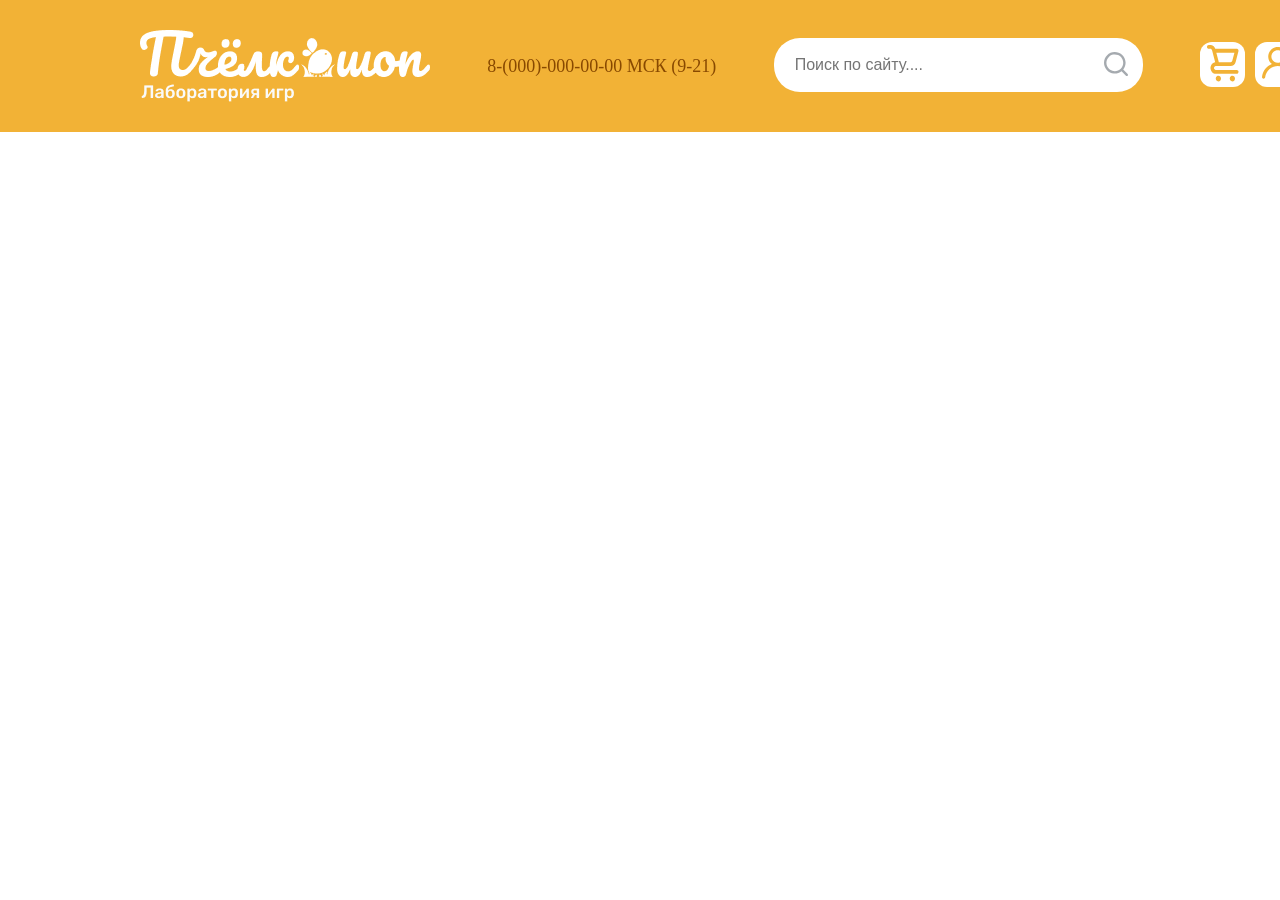
==== index.html @ 2e20c65b "готовый header" ====
<!doctype html>
<html lang="ru">

<head>
    <meta charset="UTF-8" />
    <meta name="viewport" content="width=device-width, initial-scale=1.0" />
    <title>Bee</title>
    <link rel="stylesheet" href="./style.css" />
    <link rel="icon" href="./image/logotip.png" />
</head>

<body>
    <header class="header">
        <nav class="header-nav">
            <img class="header-nav-logo" src="./image/logotip.png" alt="logo" width="290" height="72" />
            <span class="header-nav-phone">8-(000)-000-00-00 МСК (9-21)</span>
            <div class="header-nav-search">
                <input class="header-nav-search-inp" type="text" placeholder="Поиск по сайту...." />
                <button class="header-nav-search-btn">
                    <svg width="24" height="24" viewBox="0 0 24 24" fill="none" xmlns="http://www.w3.org/2000/svg">
                        <path
                            d="M23.663 21.9767L19.2137 17.56C20.9408 15.4049 21.7771 12.6695 21.5508 9.91628C21.3245 7.16302 20.0528 4.60118 17.997 2.75751C15.9412 0.913839 13.2578 -0.0715191 10.4983 0.00404582C7.73893 0.0796108 5.11331 1.21035 3.16137 3.16377C1.20944 5.11719 0.0795503 7.74481 0.00404275 10.5063C-0.0714648 13.2678 0.913145 15.9534 2.75542 18.0107C4.59769 20.068 7.15759 21.3407 9.90875 21.5672C12.6599 21.7937 15.3932 20.9567 17.5466 19.2283L21.96 23.645C22.0715 23.7575 22.2042 23.8468 22.3503 23.9077C22.4964 23.9686 22.6532 24 22.8115 24C22.9698 24 23.1266 23.9686 23.2727 23.9077C23.4189 23.8468 23.5515 23.7575 23.663 23.645C23.8792 23.4212 24 23.1221 24 22.8108C24 22.4996 23.8792 22.2005 23.663 21.9767ZM10.8186 19.2283C9.15827 19.2283 7.53518 18.7355 6.15463 17.8124C4.77408 16.8892 3.69807 15.5771 3.06267 14.0419C2.42727 12.5068 2.26102 10.8175 2.58495 9.18784C2.90887 7.55813 3.70842 6.06115 4.88248 4.88619C6.05654 3.71124 7.55239 2.91108 9.18086 2.58691C10.8093 2.26274 12.4973 2.42912 14.0313 3.065C15.5653 3.70088 16.8764 4.77771 17.7988 6.15931C18.7213 7.54091 19.2137 9.16523 19.2137 10.8269C19.2137 13.0551 18.3292 15.192 16.7548 16.7675C15.1804 18.3431 13.0451 19.2283 10.8186 19.2283Z"
                            fill="#A5AAAF" />
                    </svg>
                </button>
            </div>
            <figure class="header-nav-auth">
                <button class="header-nav-auth-btn">
                    <svg width="32" height="37" viewBox="0 0 32 37" fill="none" xmlns="http://www.w3.org/2000/svg">
                        <path
                            d="M11.375 30.6667C10.8558 30.6667 10.3483 30.8353 9.91663 31.1512C9.48495 31.4671 9.14849 31.9161 8.94981 32.4415C8.75113 32.9668 8.69915 33.5449 8.80044 34.1026C8.90172 34.6602 9.15173 35.1725 9.51884 35.5746C9.88596 35.9767 10.3537 36.2505 10.8629 36.3614C11.3721 36.4724 11.8999 36.4154 12.3795 36.1978C12.8592 35.9802 13.2692 35.6117 13.5576 35.1389C13.846 34.6661 14 34.1103 14 33.5417C14 32.7792 13.7234 32.0479 13.2312 31.5087C12.7389 30.9696 12.0712 30.6667 11.375 30.6667ZM29.75 24.9167H8.75C8.28587 24.9167 7.84075 24.7147 7.51256 24.3553C7.18437 23.9958 7 23.5083 7 23C7 22.4917 7.18437 22.0042 7.51256 21.6447C7.84075 21.2853 8.28587 21.0833 8.75 21.0833H23.6092C24.7494 21.0794 25.8576 20.6709 26.7679 19.919C27.6781 19.167 28.3413 18.1122 28.658 16.9127L31.4317 6.27517C31.5059 5.99009 31.5187 5.69005 31.4691 5.39865C31.4195 5.10725 31.3088 4.83242 31.1458 4.59578C30.9828 4.35913 30.772 4.16711 30.5298 4.03481C30.2876 3.90252 30.0206 3.83355 29.75 3.83333H8.295C7.93242 2.71595 7.26396 1.74825 6.38078 1.06224C5.49761 0.376221 4.44273 0.00527784 3.36 0H1.75C1.28587 0 0.840752 0.201934 0.512563 0.561379C0.184374 0.920823 0 1.40834 0 1.91667C0 2.425 0.184374 2.91251 0.512563 3.27195C0.840752 3.6314 1.28587 3.83333 1.75 3.83333H3.36175C3.74177 3.83466 4.11117 3.97076 4.41465 4.22126C4.71814 4.47176 4.93938 4.82318 5.04525 5.22292L5.3165 6.2675V6.27708L8.18825 17.2826C6.85154 17.4391 5.62058 18.1513 4.74906 19.2723C3.87754 20.3933 3.43187 21.8378 3.50389 23.3081C3.57591 24.7783 4.16014 26.1623 5.13618 27.1747C6.11221 28.1872 7.40567 28.751 8.75 28.75H29.75C30.2141 28.75 30.6592 28.5481 30.9874 28.1886C31.3156 27.8292 31.5 27.3417 31.5 26.8333C31.5 26.325 31.3156 25.8375 30.9874 25.478C30.6592 25.1186 30.2141 24.9167 29.75 24.9167ZM27.4295 7.66667L25.2945 15.8585C25.1889 16.2589 24.9675 16.611 24.6636 16.8619C24.3598 17.1128 23.9898 17.249 23.6092 17.25H11.8195L11.3732 15.5403L9.3205 7.66667H27.4295ZM25.375 30.6667C24.8558 30.6667 24.3483 30.8353 23.9166 31.1512C23.4849 31.4671 23.1485 31.9161 22.9498 32.4415C22.7511 32.9668 22.6991 33.5449 22.8004 34.1026C22.9017 34.6602 23.1517 35.1725 23.5188 35.5746C23.886 35.9767 24.3537 36.2505 24.8629 36.3614C25.3721 36.4724 25.8999 36.4154 26.3795 36.1978C26.8592 35.9802 27.2692 35.6117 27.5576 35.1389C27.846 34.6661 28 34.1103 28 33.5417C28 32.7792 27.7234 32.0479 27.2311 31.5087C26.7389 30.9696 26.0712 30.6667 25.375 30.6667Z"
                            fill="#F2B236" />
                    </svg>
                </button>
                <button class="header-nav-auth-btn">
                    <svg width="32" height="32" viewBox="0 0 32 32" fill="none" xmlns="http://www.w3.org/2000/svg">
                        <path
                            d="M21.6062 16.9662C23.1585 15.7449 24.2915 14.0702 24.8477 12.1749C25.4038 10.2797 25.3554 8.25829 24.7092 6.39186C24.063 4.52543 22.8511 2.90682 21.2422 1.76122C19.6332 0.615623 17.7072 0 15.7321 0C13.7569 0 11.8309 0.615623 10.2219 1.76122C8.61298 2.90682 7.4011 4.52543 6.75489 6.39186C6.10868 8.25829 6.06028 10.2797 6.61642 12.1749C7.17257 14.0702 8.3056 15.7449 9.85788 16.9662C7.19801 18.0319 4.87717 19.7993 3.1428 22.0802C1.40842 24.3611 0.325525 27.0699 0.00955041 29.9179C-0.0133215 30.1258 0.00498493 30.3362 0.063424 30.537C0.121863 30.7379 0.21929 30.9253 0.350144 31.0885C0.614414 31.4181 0.998791 31.6292 1.41872 31.6754C1.83864 31.7216 2.25972 31.599 2.58932 31.3348C2.91891 31.0705 3.13003 30.6861 3.17622 30.2662C3.52389 27.1711 4.99972 24.3126 7.32173 22.2368C9.64374 20.161 12.6491 19.0135 15.7637 19.0135C18.8783 19.0135 21.8837 20.161 24.2057 22.2368C26.5277 24.3126 28.0035 27.1711 28.3512 30.2662C28.3943 30.6553 28.5799 31.0146 28.8723 31.2748C29.1647 31.535 29.5431 31.6777 29.9345 31.6754H30.1087C30.5238 31.6276 30.9031 31.4178 31.1641 31.0915C31.4251 30.7653 31.5466 30.3491 31.502 29.9337C31.1846 27.0777 30.0959 24.3619 28.3526 22.0775C26.6093 19.7931 24.2772 18.0262 21.6062 16.9662ZM15.7321 15.842C14.4794 15.842 13.255 15.4706 12.2134 14.7747C11.1719 14.0788 10.3602 13.0896 9.88081 11.9324C9.40146 10.7751 9.27604 9.50168 9.52041 8.27313C9.76478 7.04458 10.368 5.91609 11.2537 5.03036C12.1394 4.14463 13.2679 3.54144 14.4965 3.29706C15.725 3.05269 16.9984 3.17811 18.1557 3.65746C19.313 4.13682 20.3021 4.94858 20.998 5.99009C21.6939 7.0316 22.0654 8.25609 22.0654 9.5087C22.0654 11.1884 21.3981 12.7993 20.2104 13.987C19.0227 15.1748 17.4118 15.842 15.7321 15.842Z"
                            fill="#F2B236" />
                    </svg>
                </button>
            </figure>
        </nav>
    </header>
</body>

</html>
---- style.css ----
* {
    padding: 0;
    margin: 0;
}

.header {
    width: 1440px;
    margin: 0 auto;
}

.header-nav {
    display: flex;
    justify-content: space-between ;
    background: #f2b236;
    padding: 30px 140px;
}

.header-nav-phone {
    font-weight: 500;
    font-size: 18px;
    line-height: 100%;
    color: #884900;
    align-self: center;
}

.header-nav-search {
    position: relative;
    margin: 8px 0;
}

.header-nav-search-inp{
    width: 327px;
    background-color: #fff;
    border-radius: 26px;
    font-weight: 400;
    font-size: 16px;
    line-height: 160%;
    padding: 14px 21px;
    border: none;
}

.header-nav-search-btn {
    position: absolute;
    top:14px;
    left: 330px;
    z-index: 1;
    background: transparent;
    border: none;
    cursor: pointer;
}

.header-nav-auth {
    width: 100px;
    display: flex;
    justify-content: space-between;
    padding-top: 12px;
}

.header-nav-auth-btn {
    width: 45px;
    height: 45px;
    border-radius: 12px;
    background-color: #fff;
    border: none;
    cursor: pointer;
}
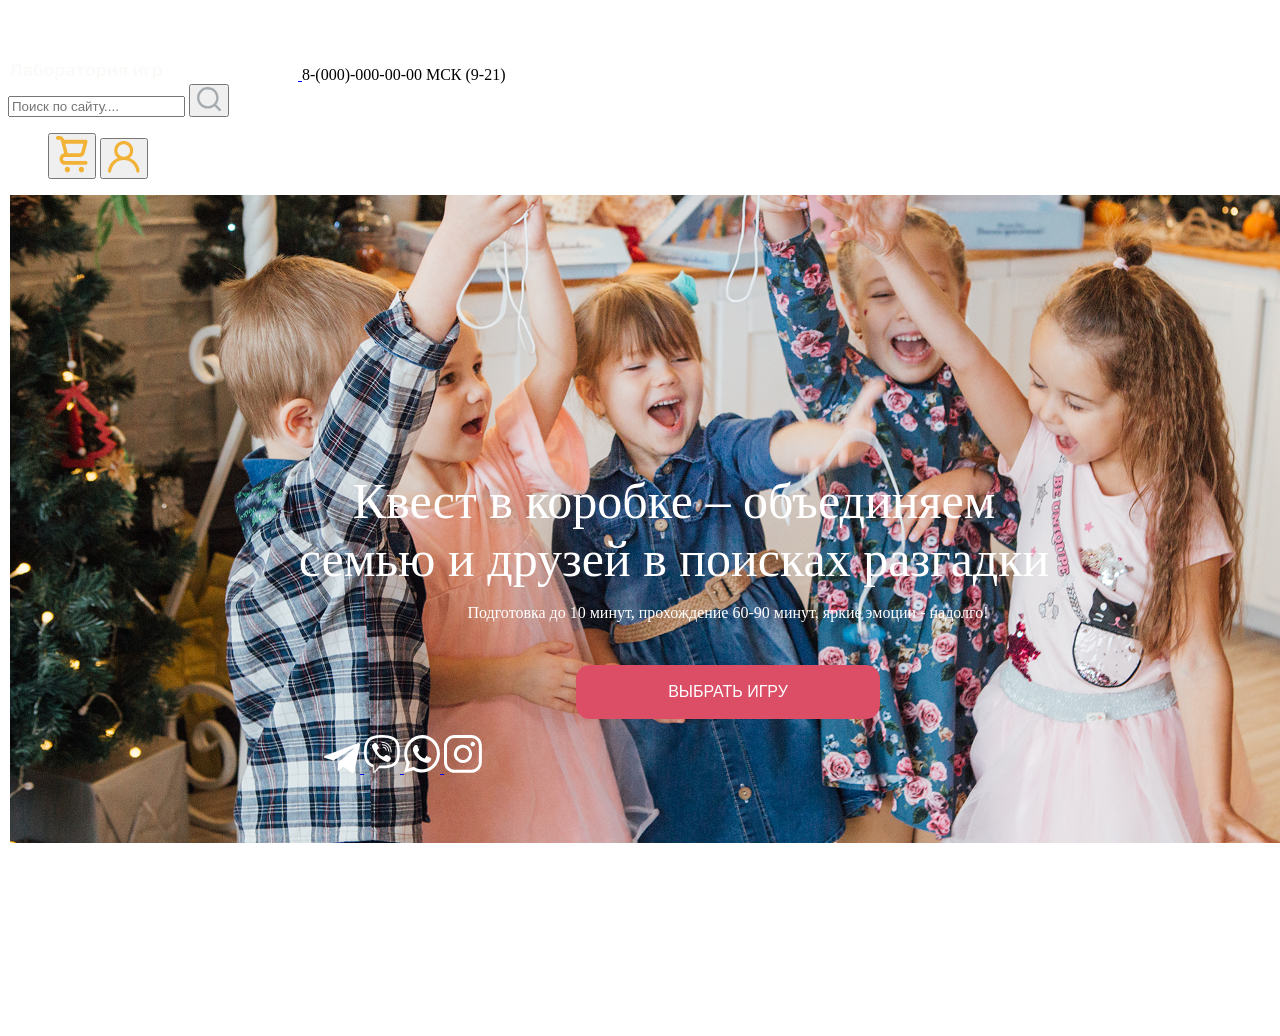
==== commit f28eedaf: "первый блок в процессе" ====
--- a/index.html
+++ b/index.html
@@ -5,14 +5,17 @@
     <meta charset="UTF-8" />
     <meta name="viewport" content="width=device-width, initial-scale=1.0" />
     <title>Bee</title>
-    <link rel="stylesheet" href="./style.css" />
+    <link rel="stylesheet" href="./src/css/style.css" />
     <link rel="icon" href="./image/logotip.png" />
 </head>
 
 <body>
     <header class="header">
         <nav class="header-nav">
-            <img class="header-nav-logo" src="./image/logotip.png" alt="logo" width="290" height="72" />
+            <!-- <a href="#" target="_blank"> -->
+            <a href="#">
+                <img class="header-nav-logo" src="./image/logotip.png" alt="logo" width="290" height="72" />
+            </a>
             <span class="header-nav-phone">8-(000)-000-00-00 МСК (9-21)</span>
             <div class="header-nav-search">
                 <input class="header-nav-search-inp" type="text" placeholder="Поиск по сайту...." />
@@ -42,6 +45,49 @@
             </figure>
         </nav>
     </header>
+    <main class="main">
+        <article class="main-quest">
+            <h1 class="main-quest-title">Квест в коробке – объединяем семью и друзей в поисках разгадки</h1>
+            <p class="main-quest-description">
+                Подготовка до 10 минут, прохождение 60-90 минут, яркие эмоции -
+                надолго!
+            </p>
+            <div class="main-quest-wrp">
+                <button class="main-quest-wrp-link">выбрать игру</button>
+            </div>
+            <figure class="main-quest-social">
+                <a href="#" class="main-quest-social-link">
+                    <svg width="36" height="30" viewBox="0 0 36 30" fill="none" xmlns="http://www.w3.org/2000/svg">
+                        <path
+                            d="M33.5368 0.197061L1.67931 12.4037C-0.49483 13.2714 -0.482252 14.4766 1.28042 15.014L9.4595 17.5492L28.3835 5.68533C29.2783 5.14436 30.0959 5.43538 29.4239 6.02812L14.0917 19.7774H14.0881L14.0917 19.7792L13.5275 28.1562C14.354 28.1562 14.7188 27.7795 15.1823 27.3349L19.1551 23.4963L27.4186 29.5613C28.9423 30.395 30.0366 29.9666 30.4157 28.1597L35.8403 2.7573C36.3955 0.545211 34.9904 -0.456389 33.5368 0.197061Z"
+                            fill="white" />
+                    </svg>
+                </a>
+                <a href="#" class="main-quest-social-link">
+                    <svg width="36" height="38" viewBox="0 0 36 38" fill="none" xmlns="http://www.w3.org/2000/svg">
+                        <path
+                            d="M17.0195 0.00550864C13.9815 0.0421828 7.44992 0.541424 3.79671 3.89296C1.07927 6.58555 0.130477 10.5665 0.0192721 15.4891C-0.0730047 20.3939 -0.18421 29.6051 8.69447 32.1131V35.9331C8.69447 35.9331 8.63887 37.4616 9.64918 37.7751C10.8937 38.1691 11.6024 36.9931 12.7854 35.7296L14.9918 33.2346C21.0667 33.7398 25.7195 32.5757 26.2555 32.4029C27.4882 32.009 34.4314 31.1217 35.5659 21.9094C36.7301 12.3954 34.9993 6.401 31.8749 3.68948H31.8559C30.9131 2.82113 27.1238 0.0599283 18.658 0.0291694C18.658 0.0291694 18.0298 -0.0134199 17.0195 0.00432561V0.00550864ZM17.1236 2.68035C17.986 2.67444 18.5101 2.71111 18.5101 2.71111C25.6758 2.73004 29.0959 4.88671 29.9028 5.6131C32.5338 7.86796 33.8896 13.2721 32.897 21.215C31.9541 28.9165 26.3229 29.4039 25.2806 29.7364C24.837 29.8783 20.739 30.8887 15.5762 30.5562C15.5762 30.5562 11.7313 35.1961 10.5294 36.391C10.3389 36.6004 10.1165 36.6619 9.97452 36.6311C9.77104 36.5814 9.70952 36.3294 9.72135 35.984L9.75802 29.6441C2.228 27.562 2.67164 19.7054 2.75208 15.6015C2.84436 11.4975 3.61452 8.14006 5.90724 5.86627C8.99378 3.07549 14.5399 2.69928 17.1212 2.68035H17.1236ZM17.6915 6.78312C17.6295 6.7825 17.568 6.79414 17.5105 6.81739C17.4531 6.84064 17.4008 6.87503 17.3567 6.91858C17.3126 6.96213 17.2776 7.01398 17.2536 7.07113C17.2296 7.12829 17.2172 7.18963 17.2171 7.2516C17.2171 7.5166 17.4324 7.726 17.6915 7.726C18.8644 7.70369 20.0302 7.91383 21.1216 8.34429C22.213 8.77474 23.2083 9.41701 24.0503 10.234C25.7692 11.9033 26.6068 14.1463 26.6388 17.0791C26.6388 17.3382 26.8482 17.5535 27.1132 17.5535V17.5346C27.238 17.5349 27.358 17.4858 27.4469 17.398C27.5357 17.3103 27.5863 17.191 27.5876 17.0661C27.645 15.6856 27.4211 14.308 26.9296 13.0167C26.438 11.7255 25.689 10.5477 24.7282 9.55497C22.8554 7.72482 20.4822 6.78194 17.6915 6.78194V6.78312ZM11.4557 7.86796C11.1208 7.81904 10.7793 7.88625 10.488 8.05843H10.4631C9.78673 8.45492 9.17741 8.95603 8.6578 9.54314C8.22599 10.0424 7.99175 10.5475 7.93023 11.0338C7.89356 11.3236 7.9184 11.6135 8.00476 11.8903L8.03552 11.9092C8.52175 13.3383 9.15704 14.713 9.93311 16.0073C10.9328 17.8255 12.1631 19.5071 13.5934 21.0103L13.636 21.0718L13.7034 21.1215L13.746 21.1712L13.7957 21.2138C15.3044 22.6483 16.99 23.8843 18.8118 24.8919C20.8939 26.0252 22.1574 26.5611 22.9157 26.7835V26.7954C23.1382 26.8628 23.3405 26.8935 23.5439 26.8935C24.1902 26.8462 24.802 26.5838 25.2818 26.1482C25.8663 25.6285 26.3618 25.0167 26.7488 24.337V24.3252C27.112 23.6414 26.9889 22.9943 26.4649 22.5565C25.4153 21.6391 24.2803 20.8242 23.0755 20.123C22.2686 19.6853 21.4488 19.9503 21.1163 20.3939L20.4077 21.2871C20.0445 21.7308 19.3844 21.6693 19.3844 21.6693L19.3655 21.6811C14.4428 20.4235 13.1297 15.4394 13.1297 15.4394C13.1297 15.4394 13.0682 14.7615 13.5236 14.4161L14.4109 13.7015C14.8356 13.3561 15.1314 12.5374 14.6759 11.7294C13.9796 10.5229 13.1665 9.38764 12.2483 8.34C12.0476 8.09301 11.766 7.92497 11.4533 7.8656L11.4557 7.86796ZM18.5101 9.27341C17.8819 9.27341 17.8819 10.2222 18.516 10.2222C19.2972 10.2349 20.0682 10.4014 20.7849 10.7121C21.5017 11.0229 22.1502 11.4719 22.6933 12.0334C23.1888 12.58 23.5696 13.2205 23.813 13.9169C24.0565 14.6133 24.1577 15.3515 24.1106 16.0877C24.1128 16.2123 24.1636 16.3311 24.2523 16.4187C24.341 16.5062 24.4604 16.5556 24.585 16.5562L24.6039 16.581C24.7295 16.5801 24.8496 16.5298 24.9384 16.441C25.0271 16.3523 25.0774 16.2322 25.0783 16.1066C25.1209 14.2268 24.5365 12.6498 23.3901 11.3863C22.2379 10.1228 20.6301 9.41419 18.5776 9.27341H18.5101ZM19.2874 11.824C18.6403 11.8051 18.6154 12.7728 19.2566 12.7918C20.8159 12.8722 21.573 13.6601 21.6724 15.2809C21.6745 15.4039 21.7248 15.5212 21.8123 15.6076C21.8999 15.6941 22.0178 15.7428 22.1409 15.7434H22.1598C22.223 15.7407 22.2851 15.7254 22.3424 15.6985C22.3997 15.6715 22.451 15.6334 22.4935 15.5864C22.5358 15.5393 22.5685 15.4843 22.5894 15.4246C22.6103 15.3648 22.6191 15.3015 22.6153 15.2383C22.504 13.1254 21.3518 11.9352 19.3063 11.8252H19.2874V11.824Z"
+                            fill="white" />
+                    </svg>
+                </a>
+                <a href="#" class="main-quest-social-link">
+                    <svg width="36" height="38" viewBox="0 0 36 38" fill="none" xmlns="http://www.w3.org/2000/svg">
+                        <path fill-rule="evenodd" clip-rule="evenodd"
+                            d="M30.7242 5.50225C29.0653 3.75293 27.0916 2.36585 24.9174 1.42137C22.7431 0.476892 20.4116 -0.00620691 18.0579 6.02026e-05C8.18819 6.02026e-05 0.153591 8.4153 0.149602 18.7593C0.149602 22.0653 0.973407 25.2918 2.53924 28.1379L0 37.8571L9.49272 35.2471C12.1185 36.7446 15.0603 37.5298 18.0499 37.5312H18.0579C27.9256 37.5312 35.9602 29.1159 35.9642 18.7719C35.971 16.307 35.5114 13.8652 34.612 11.5876C33.7126 9.30996 32.3912 7.24166 30.7242 5.50225ZM18.0579 34.3652H18.0519C15.3861 34.3655 12.7693 33.6141 10.4761 32.1899L9.93354 31.8513L4.30055 33.3998L5.80255 27.6468L5.44949 27.0576C3.95903 24.5717 3.17002 21.6949 3.17355 18.7593C3.17754 10.1623 9.85375 3.16805 18.0639 3.16805C20.0192 3.1635 21.9559 3.56527 23.762 4.3501C25.5681 5.13493 27.2077 6.28723 28.5859 7.74033C29.9714 9.18649 31.0696 10.906 31.817 12.7995C32.5644 14.693 32.9462 16.7229 32.9403 18.7719C32.9363 27.3689 26.2601 34.3652 18.0579 34.3652ZM26.2222 22.6859C25.7734 22.4498 23.5752 21.3171 23.1643 21.1604C22.7554 21.0037 22.4582 20.9264 22.159 21.3945C21.8598 21.8625 21.0021 22.9178 20.7408 23.2313C20.4795 23.5448 20.2181 23.5824 19.7713 23.3483C19.3245 23.1143 17.8824 22.619 16.1729 21.0225C14.8425 19.7791 13.9449 18.2453 13.6836 17.7751C13.4223 17.3049 13.6556 17.052 13.881 16.818C14.0825 16.609 14.3278 16.2705 14.5512 15.9967C14.7746 15.723 14.8485 15.5287 14.9981 15.2152C15.1477 14.9017 15.0739 14.628 14.9602 14.3939C14.8485 14.1578 13.9528 11.8508 13.5798 10.9125C13.2188 10.0035 12.8498 10.1247 12.5745 10.1121C12.2894 10.0999 12.0041 10.0943 11.7188 10.0954C11.4919 10.1015 11.2687 10.1566 11.0631 10.2573C10.8575 10.358 10.6739 10.5021 10.524 10.6805C10.1131 11.1507 8.95814 12.2833 8.95814 14.5904C8.95814 16.8974 10.5619 19.1271 10.7853 19.4406C11.0087 19.754 13.9409 24.4872 18.4289 26.5184C19.4981 27.0011 20.3318 27.2895 20.9801 27.5068C22.0513 27.8642 23.0267 27.8119 23.7986 27.6928C24.6583 27.5591 26.4456 26.5602 26.8186 25.4652C27.1916 24.3702 27.1916 23.4319 27.0799 23.2355C26.9682 23.0391 26.667 22.9199 26.2222 22.6859Z"
+                            fill="white" />
+                    </svg>
+                </a>
+                <a href="#" class="main-quest-social-link">
+                    <svg width="38" height="38" viewBox="0 0 38 38" fill="none" xmlns="http://www.w3.org/2000/svg">
+                        <path
+                            d="M18.9286 9.84286C17.1316 9.84286 15.375 10.3757 13.8808 11.3741C12.3867 12.3724 11.2221 13.7914 10.5345 15.4516C9.84679 17.1118 9.66686 18.9387 10.0174 20.7011C10.368 22.4636 11.2333 24.0825 12.504 25.3531C13.7747 26.6238 15.3936 27.4891 17.156 27.8397C18.9185 28.1903 20.7453 28.0104 22.4055 27.3227C24.0657 26.635 25.4847 25.4705 26.4831 23.9763C27.4814 22.4822 28.0143 20.7256 28.0143 18.9286C28.0116 16.5197 27.0535 14.2103 25.3502 12.507C23.6468 10.8037 21.3374 9.84556 18.9286 9.84286ZM18.9286 24.9857C17.7306 24.9857 16.5595 24.6305 15.5634 23.9649C14.5673 23.2993 13.791 22.3533 13.3325 21.2465C12.8741 20.1397 12.7541 18.9219 12.9878 17.7469C13.2215 16.5719 13.7984 15.4926 14.6455 14.6455C15.4926 13.7984 16.5719 13.2215 17.7469 12.9878C18.9219 12.7541 20.1397 12.8741 21.2465 13.3325C22.3533 13.791 23.2993 14.5673 23.9649 15.5634C24.6305 16.5595 24.9857 17.7306 24.9857 18.9286C24.9839 20.5345 24.3452 22.0741 23.2096 23.2096C22.0741 24.3452 20.5345 24.9839 18.9286 24.9857ZM27.2571 0H10.6C7.78969 0.00320629 5.0954 1.12102 3.10821 3.10821C1.12102 5.0954 0.00320629 7.78969 0 10.6V27.2571C0.00320629 30.0675 1.12102 32.7617 3.10821 34.7489C5.0954 36.7361 7.78969 37.8539 10.6 37.8571H27.2571C30.0675 37.8539 32.7617 36.7361 34.7489 34.7489C36.7361 32.7617 37.8539 30.0675 37.8571 27.2571V10.6C37.8539 7.78969 36.7361 5.0954 34.7489 3.10821C32.7617 1.12102 30.0675 0.00320629 27.2571 0ZM34.8286 27.2571C34.8263 29.2645 34.0279 31.189 32.6085 32.6085C31.189 34.0279 29.2645 34.8263 27.2571 34.8286H10.6C8.59262 34.8263 6.66811 34.0279 5.24868 32.6085C3.82925 31.189 3.03083 29.2645 3.02857 27.2571V10.6C3.03083 8.59262 3.82925 6.66811 5.24868 5.24868C6.66811 3.82925 8.59262 3.03083 10.6 3.02857H27.2571C29.2645 3.03083 31.189 3.82925 32.6085 5.24868C34.0279 6.66811 34.8263 8.59262 34.8286 10.6V27.2571ZM31.0429 9.08572C31.0429 9.53496 30.9096 9.97412 30.6601 10.3477C30.4105 10.7212 30.0557 11.0123 29.6407 11.1842C29.2256 11.3562 28.7689 11.4011 28.3283 11.3135C27.8877 11.2259 27.483 11.0095 27.1653 10.6919C26.8476 10.3742 26.6313 9.96946 26.5436 9.52885C26.456 9.08823 26.501 8.63153 26.6729 8.21648C26.8448 7.80143 27.136 7.44668 27.5095 7.19709C27.883 6.9475 28.3222 6.81429 28.7714 6.81429C29.3738 6.81429 29.9516 7.0536 30.3776 7.47957C30.8035 7.90555 31.0429 8.48329 31.0429 9.08572Z"
+                            fill="white" />
+                    </svg>
+                </a>
+            </figure>
+        </article>
+    </main>
+    <footer></footer>
 </body>
 
 </html>
--- a/src/css/style.css
+++ b/src/css/style.css
@@ -0,0 +1,45 @@
+.main {
+  width: 1440px;
+  margin: 0 auto;
+}
+.main-quest {
+  background: url("../../image/review.png");
+  background-repeat: no-repeat;
+  padding: 235px 276px;
+  box-sizing: border-box;
+}
+.main-quest-title {
+  width: 780px;
+  font-weight: 500;
+  font-size: 50px;
+  color: #fff;
+  text-align: center;
+  margin-bottom: 16px;
+}
+.main-quest-description {
+  font-size: 400;
+  font-size: 16px;
+  text-align: center;
+  color: #fff;
+  margin-bottom: 43px;
+}
+.main-quest-wrp {
+  display: flex;
+  justify-content: center;
+}
+.main-quest-wrp-link {
+  background-color: #db4e66;
+  text-transform: uppercase;
+  color: #fff;
+  font-weight: 500;
+  font-size: 16px;
+  padding: 18px 92px;
+  box-sizing: border-box;
+  border: none;
+  border-radius: 14px;
+  cursor: pointer;
+  transition: all 0.8s ease;
+}
+.main-quest-wrp-link:hover {
+  background-color: #6ec947;
+}/*# sourceMappingURL=style.css.map */
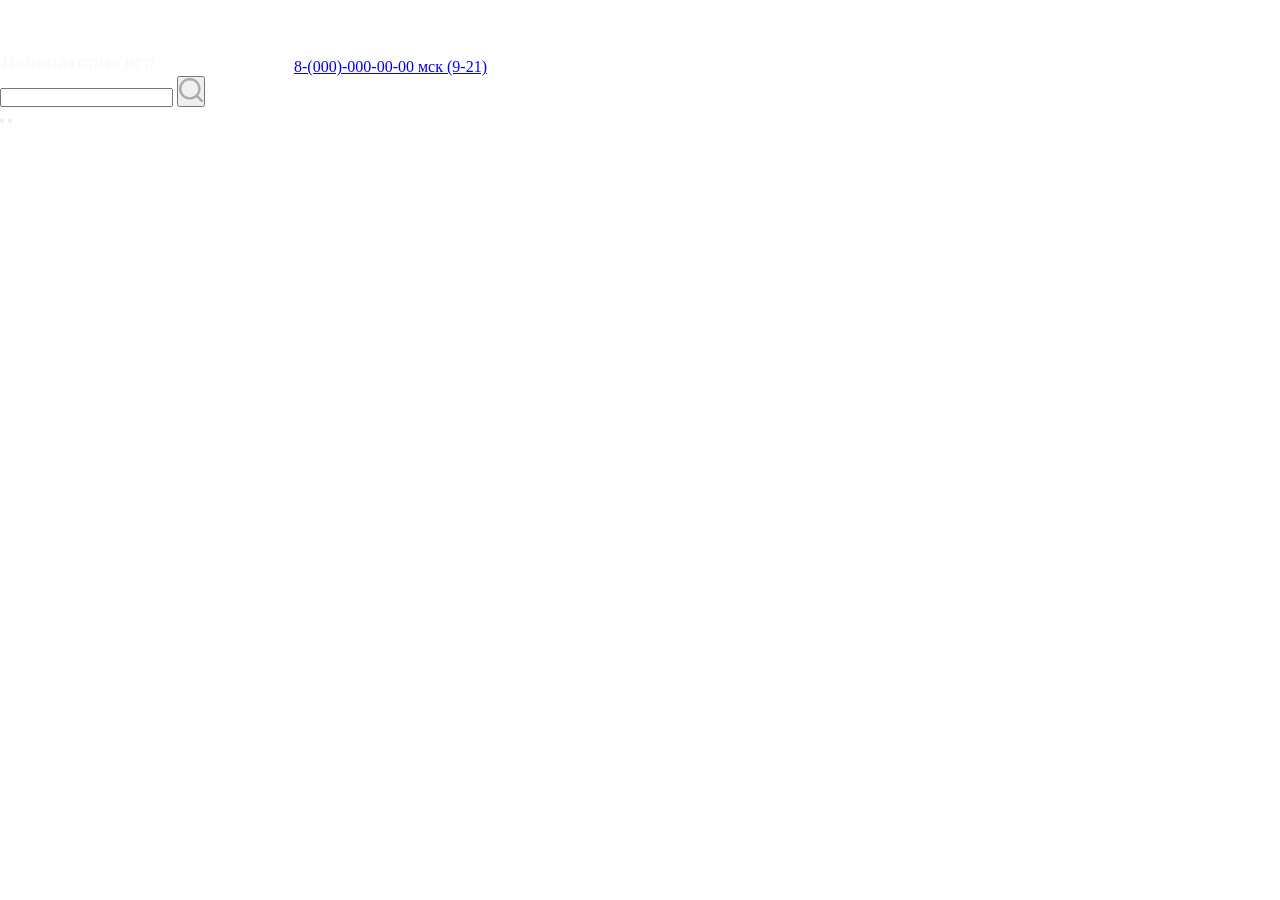
==== commit c8b4fa2b: "вёрстка bee" ====
--- a/index.html
+++ b/index.html
@@ -1,93 +1,32 @@
 <!doctype html>
-<html lang="ru">
+<html lang="en">
 
 <head>
     <meta charset="UTF-8" />
     <meta name="viewport" content="width=device-width, initial-scale=1.0" />
     <title>Bee</title>
-    <link rel="stylesheet" href="./src/css/style.css" />
-    <link rel="icon" href="./image/logotip.png" />
+    <link rel="stylesheet" href="./style.css" />
 </head>
 
 <body>
-    <header class="header">
-        <nav class="header-nav">
-            <!-- <a href="#" target="_blank"> -->
-            <a href="#">
-                <img class="header-nav-logo" src="./image/logotip.png" alt="logo" width="290" height="72" />
-            </a>
-            <span class="header-nav-phone">8-(000)-000-00-00 МСК (9-21)</span>
-            <div class="header-nav-search">
-                <input class="header-nav-search-inp" type="text" placeholder="Поиск по сайту...." />
-                <button class="header-nav-search-btn">
-                    <svg width="24" height="24" viewBox="0 0 24 24" fill="none" xmlns="http://www.w3.org/2000/svg">
-                        <path
-                            d="M23.663 21.9767L19.2137 17.56C20.9408 15.4049 21.7771 12.6695 21.5508 9.91628C21.3245 7.16302 20.0528 4.60118 17.997 2.75751C15.9412 0.913839 13.2578 -0.0715191 10.4983 0.00404582C7.73893 0.0796108 5.11331 1.21035 3.16137 3.16377C1.20944 5.11719 0.0795503 7.74481 0.00404275 10.5063C-0.0714648 13.2678 0.913145 15.9534 2.75542 18.0107C4.59769 20.068 7.15759 21.3407 9.90875 21.5672C12.6599 21.7937 15.3932 20.9567 17.5466 19.2283L21.96 23.645C22.0715 23.7575 22.2042 23.8468 22.3503 23.9077C22.4964 23.9686 22.6532 24 22.8115 24C22.9698 24 23.1266 23.9686 23.2727 23.9077C23.4189 23.8468 23.5515 23.7575 23.663 23.645C23.8792 23.4212 24 23.1221 24 22.8108C24 22.4996 23.8792 22.2005 23.663 21.9767ZM10.8186 19.2283C9.15827 19.2283 7.53518 18.7355 6.15463 17.8124C4.77408 16.8892 3.69807 15.5771 3.06267 14.0419C2.42727 12.5068 2.26102 10.8175 2.58495 9.18784C2.90887 7.55813 3.70842 6.06115 4.88248 4.88619C6.05654 3.71124 7.55239 2.91108 9.18086 2.58691C10.8093 2.26274 12.4973 2.42912 14.0313 3.065C15.5653 3.70088 16.8764 4.77771 17.7988 6.15931C18.7213 7.54091 19.2137 9.16523 19.2137 10.8269C19.2137 13.0551 18.3292 15.192 16.7548 16.7675C15.1804 18.3431 13.0451 19.2283 10.8186 19.2283Z"
-                            fill="#A5AAAF" />
-                    </svg>
-                </button>
-            </div>
-            <figure class="header-nav-auth">
-                <button class="header-nav-auth-btn">
-                    <svg width="32" height="37" viewBox="0 0 32 37" fill="none" xmlns="http://www.w3.org/2000/svg">
-                        <path
-                            d="M11.375 30.6667C10.8558 30.6667 10.3483 30.8353 9.91663 31.1512C9.48495 31.4671 9.14849 31.9161 8.94981 32.4415C8.75113 32.9668 8.69915 33.5449 8.80044 34.1026C8.90172 34.6602 9.15173 35.1725 9.51884 35.5746C9.88596 35.9767 10.3537 36.2505 10.8629 36.3614C11.3721 36.4724 11.8999 36.4154 12.3795 36.1978C12.8592 35.9802 13.2692 35.6117 13.5576 35.1389C13.846 34.6661 14 34.1103 14 33.5417C14 32.7792 13.7234 32.0479 13.2312 31.5087C12.7389 30.9696 12.0712 30.6667 11.375 30.6667ZM29.75 24.9167H8.75C8.28587 24.9167 7.84075 24.7147 7.51256 24.3553C7.18437 23.9958 7 23.5083 7 23C7 22.4917 7.18437 22.0042 7.51256 21.6447C7.84075 21.2853 8.28587 21.0833 8.75 21.0833H23.6092C24.7494 21.0794 25.8576 20.6709 26.7679 19.919C27.6781 19.167 28.3413 18.1122 28.658 16.9127L31.4317 6.27517C31.5059 5.99009 31.5187 5.69005 31.4691 5.39865C31.4195 5.10725 31.3088 4.83242 31.1458 4.59578C30.9828 4.35913 30.772 4.16711 30.5298 4.03481C30.2876 3.90252 30.0206 3.83355 29.75 3.83333H8.295C7.93242 2.71595 7.26396 1.74825 6.38078 1.06224C5.49761 0.376221 4.44273 0.00527784 3.36 0H1.75C1.28587 0 0.840752 0.201934 0.512563 0.561379C0.184374 0.920823 0 1.40834 0 1.91667C0 2.425 0.184374 2.91251 0.512563 3.27195C0.840752 3.6314 1.28587 3.83333 1.75 3.83333H3.36175C3.74177 3.83466 4.11117 3.97076 4.41465 4.22126C4.71814 4.47176 4.93938 4.82318 5.04525 5.22292L5.3165 6.2675V6.27708L8.18825 17.2826C6.85154 17.4391 5.62058 18.1513 4.74906 19.2723C3.87754 20.3933 3.43187 21.8378 3.50389 23.3081C3.57591 24.7783 4.16014 26.1623 5.13618 27.1747C6.11221 28.1872 7.40567 28.751 8.75 28.75H29.75C30.2141 28.75 30.6592 28.5481 30.9874 28.1886C31.3156 27.8292 31.5 27.3417 31.5 26.8333C31.5 26.325 31.3156 25.8375 30.9874 25.478C30.6592 25.1186 30.2141 24.9167 29.75 24.9167ZM27.4295 7.66667L25.2945 15.8585C25.1889 16.2589 24.9675 16.611 24.6636 16.8619C24.3598 17.1128 23.9898 17.249 23.6092 17.25H11.8195L11.3732 15.5403L9.3205 7.66667H27.4295ZM25.375 30.6667C24.8558 30.6667 24.3483 30.8353 23.9166 31.1512C23.4849 31.4671 23.1485 31.9161 22.9498 32.4415C22.7511 32.9668 22.6991 33.5449 22.8004 34.1026C22.9017 34.6602 23.1517 35.1725 23.5188 35.5746C23.886 35.9767 24.3537 36.2505 24.8629 36.3614C25.3721 36.4724 25.8999 36.4154 26.3795 36.1978C26.8592 35.9802 27.2692 35.6117 27.5576 35.1389C27.846 34.6661 28 34.1103 28 33.5417C28 32.7792 27.7234 32.0479 27.2311 31.5087C26.7389 30.9696 26.0712 30.6667 25.375 30.6667Z"
-                            fill="#F2B236" />
-                    </svg>
-                </button>
-                <button class="header-nav-auth-btn">
-                    <svg width="32" height="32" viewBox="0 0 32 32" fill="none" xmlns="http://www.w3.org/2000/svg">
-                        <path
-                            d="M21.6062 16.9662C23.1585 15.7449 24.2915 14.0702 24.8477 12.1749C25.4038 10.2797 25.3554 8.25829 24.7092 6.39186C24.063 4.52543 22.8511 2.90682 21.2422 1.76122C19.6332 0.615623 17.7072 0 15.7321 0C13.7569 0 11.8309 0.615623 10.2219 1.76122C8.61298 2.90682 7.4011 4.52543 6.75489 6.39186C6.10868 8.25829 6.06028 10.2797 6.61642 12.1749C7.17257 14.0702 8.3056 15.7449 9.85788 16.9662C7.19801 18.0319 4.87717 19.7993 3.1428 22.0802C1.40842 24.3611 0.325525 27.0699 0.00955041 29.9179C-0.0133215 30.1258 0.00498493 30.3362 0.063424 30.537C0.121863 30.7379 0.21929 30.9253 0.350144 31.0885C0.614414 31.4181 0.998791 31.6292 1.41872 31.6754C1.83864 31.7216 2.25972 31.599 2.58932 31.3348C2.91891 31.0705 3.13003 30.6861 3.17622 30.2662C3.52389 27.1711 4.99972 24.3126 7.32173 22.2368C9.64374 20.161 12.6491 19.0135 15.7637 19.0135C18.8783 19.0135 21.8837 20.161 24.2057 22.2368C26.5277 24.3126 28.0035 27.1711 28.3512 30.2662C28.3943 30.6553 28.5799 31.0146 28.8723 31.2748C29.1647 31.535 29.5431 31.6777 29.9345 31.6754H30.1087C30.5238 31.6276 30.9031 31.4178 31.1641 31.0915C31.4251 30.7653 31.5466 30.3491 31.502 29.9337C31.1846 27.0777 30.0959 24.3619 28.3526 22.0775C26.6093 19.7931 24.2772 18.0262 21.6062 16.9662ZM15.7321 15.842C14.4794 15.842 13.255 15.4706 12.2134 14.7747C11.1719 14.0788 10.3602 13.0896 9.88081 11.9324C9.40146 10.7751 9.27604 9.50168 9.52041 8.27313C9.76478 7.04458 10.368 5.91609 11.2537 5.03036C12.1394 4.14463 13.2679 3.54144 14.4965 3.29706C15.725 3.05269 16.9984 3.17811 18.1557 3.65746C19.313 4.13682 20.3021 4.94858 20.998 5.99009C21.6939 7.0316 22.0654 8.25609 22.0654 9.5087C22.0654 11.1884 21.3981 12.7993 20.2104 13.987C19.0227 15.1748 17.4118 15.842 15.7321 15.842Z"
-                            fill="#F2B236" />
-                    </svg>
-                </button>
-            </figure>
-        </nav>
+    <header>
+        <img src="./image/logotip.png" alt="логотип" />
+        <a href="#">8-(000)-000-00-00 мск (9-21)</a>
+        <div>
+            <input type="text" />
+            <button>
+                <svg width="24" height="24" viewBox="0 0 24 24" fill="none" xmlns="http://www.w3.org/2000/svg">
+                    <path
+                        d="M23.663 21.9767L19.2137 17.56C20.9408 15.4049 21.7771 12.6695 21.5508 9.91628C21.3245 7.16302 20.0528 4.60118 17.997 2.75751C15.9412 0.913839 13.2578 -0.0715191 10.4983 0.00404582C7.73893 0.0796108 5.11331 1.21035 3.16137 3.16377C1.20944 5.11719 0.0795503 7.74481 0.00404275 10.5063C-0.0714648 13.2678 0.913145 15.9534 2.75542 18.0107C4.59769 20.068 7.15759 21.3407 9.90875 21.5672C12.6599 21.7937 15.3932 20.9567 17.5466 19.2283L21.96 23.645C22.0715 23.7575 22.2042 23.8468 22.3503 23.9077C22.4964 23.9686 22.6532 24 22.8115 24C22.9698 24 23.1266 23.9686 23.2727 23.9077C23.4189 23.8468 23.5515 23.7575 23.663 23.645C23.8792 23.4212 24 23.1221 24 22.8108C24 22.4996 23.8792 22.2005 23.663 21.9767ZM10.8186 19.2283C9.15827 19.2283 7.53518 18.7355 6.15463 17.8124C4.77408 16.8892 3.69807 15.5771 3.06267 14.0419C2.42727 12.5068 2.26102 10.8175 2.58495 9.18784C2.90887 7.55813 3.70842 6.06115 4.88248 4.88619C6.05654 3.71124 7.55239 2.91108 9.18086 2.58691C10.8093 2.26274 12.4973 2.42912 14.0313 3.065C15.5653 3.70088 16.8764 4.77771 17.7988 6.15931C18.7213 7.54091 19.2137 9.16523 19.2137 10.8269C19.2137 13.0551 18.3292 15.192 16.7548 16.7675C15.1804 18.3431 13.0451 19.2283 10.8186 19.2283Z"
+                        fill="#A5AAAF" />
+                </svg>
+            </button>
+        </div>
+        <figure>
+            <button></button>
+            <button></button>
+        </figure>
     </header>
-    <main class="main">
-        <article class="main-quest">
-            <h1 class="main-quest-title">Квест в коробке – объединяем семью и друзей в поисках разгадки</h1>
-            <p class="main-quest-description">
-                Подготовка до 10 минут, прохождение 60-90 минут, яркие эмоции -
-                надолго!
-            </p>
-            <div class="main-quest-wrp">
-                <button class="main-quest-wrp-link">выбрать игру</button>
-            </div>
-            <figure class="main-quest-social">
-                <a href="#" class="main-quest-social-link">
-                    <svg width="36" height="30" viewBox="0 0 36 30" fill="none" xmlns="http://www.w3.org/2000/svg">
-                        <path
-                            d="M33.5368 0.197061L1.67931 12.4037C-0.49483 13.2714 -0.482252 14.4766 1.28042 15.014L9.4595 17.5492L28.3835 5.68533C29.2783 5.14436 30.0959 5.43538 29.4239 6.02812L14.0917 19.7774H14.0881L14.0917 19.7792L13.5275 28.1562C14.354 28.1562 14.7188 27.7795 15.1823 27.3349L19.1551 23.4963L27.4186 29.5613C28.9423 30.395 30.0366 29.9666 30.4157 28.1597L35.8403 2.7573C36.3955 0.545211 34.9904 -0.456389 33.5368 0.197061Z"
-                            fill="white" />
-                    </svg>
-                </a>
-                <a href="#" class="main-quest-social-link">
-                    <svg width="36" height="38" viewBox="0 0 36 38" fill="none" xmlns="http://www.w3.org/2000/svg">
-                        <path
-                            d="M17.0195 0.00550864C13.9815 0.0421828 7.44992 0.541424 3.79671 3.89296C1.07927 6.58555 0.130477 10.5665 0.0192721 15.4891C-0.0730047 20.3939 -0.18421 29.6051 8.69447 32.1131V35.9331C8.69447 35.9331 8.63887 37.4616 9.64918 37.7751C10.8937 38.1691 11.6024 36.9931 12.7854 35.7296L14.9918 33.2346C21.0667 33.7398 25.7195 32.5757 26.2555 32.4029C27.4882 32.009 34.4314 31.1217 35.5659 21.9094C36.7301 12.3954 34.9993 6.401 31.8749 3.68948H31.8559C30.9131 2.82113 27.1238 0.0599283 18.658 0.0291694C18.658 0.0291694 18.0298 -0.0134199 17.0195 0.00432561V0.00550864ZM17.1236 2.68035C17.986 2.67444 18.5101 2.71111 18.5101 2.71111C25.6758 2.73004 29.0959 4.88671 29.9028 5.6131C32.5338 7.86796 33.8896 13.2721 32.897 21.215C31.9541 28.9165 26.3229 29.4039 25.2806 29.7364C24.837 29.8783 20.739 30.8887 15.5762 30.5562C15.5762 30.5562 11.7313 35.1961 10.5294 36.391C10.3389 36.6004 10.1165 36.6619 9.97452 36.6311C9.77104 36.5814 9.70952 36.3294 9.72135 35.984L9.75802 29.6441C2.228 27.562 2.67164 19.7054 2.75208 15.6015C2.84436 11.4975 3.61452 8.14006 5.90724 5.86627C8.99378 3.07549 14.5399 2.69928 17.1212 2.68035H17.1236ZM17.6915 6.78312C17.6295 6.7825 17.568 6.79414 17.5105 6.81739C17.4531 6.84064 17.4008 6.87503 17.3567 6.91858C17.3126 6.96213 17.2776 7.01398 17.2536 7.07113C17.2296 7.12829 17.2172 7.18963 17.2171 7.2516C17.2171 7.5166 17.4324 7.726 17.6915 7.726C18.8644 7.70369 20.0302 7.91383 21.1216 8.34429C22.213 8.77474 23.2083 9.41701 24.0503 10.234C25.7692 11.9033 26.6068 14.1463 26.6388 17.0791C26.6388 17.3382 26.8482 17.5535 27.1132 17.5535V17.5346C27.238 17.5349 27.358 17.4858 27.4469 17.398C27.5357 17.3103 27.5863 17.191 27.5876 17.0661C27.645 15.6856 27.4211 14.308 26.9296 13.0167C26.438 11.7255 25.689 10.5477 24.7282 9.55497C22.8554 7.72482 20.4822 6.78194 17.6915 6.78194V6.78312ZM11.4557 7.86796C11.1208 7.81904 10.7793 7.88625 10.488 8.05843H10.4631C9.78673 8.45492 9.17741 8.95603 8.6578 9.54314C8.22599 10.0424 7.99175 10.5475 7.93023 11.0338C7.89356 11.3236 7.9184 11.6135 8.00476 11.8903L8.03552 11.9092C8.52175 13.3383 9.15704 14.713 9.93311 16.0073C10.9328 17.8255 12.1631 19.5071 13.5934 21.0103L13.636 21.0718L13.7034 21.1215L13.746 21.1712L13.7957 21.2138C15.3044 22.6483 16.99 23.8843 18.8118 24.8919C20.8939 26.0252 22.1574 26.5611 22.9157 26.7835V26.7954C23.1382 26.8628 23.3405 26.8935 23.5439 26.8935C24.1902 26.8462 24.802 26.5838 25.2818 26.1482C25.8663 25.6285 26.3618 25.0167 26.7488 24.337V24.3252C27.112 23.6414 26.9889 22.9943 26.4649 22.5565C25.4153 21.6391 24.2803 20.8242 23.0755 20.123C22.2686 19.6853 21.4488 19.9503 21.1163 20.3939L20.4077 21.2871C20.0445 21.7308 19.3844 21.6693 19.3844 21.6693L19.3655 21.6811C14.4428 20.4235 13.1297 15.4394 13.1297 15.4394C13.1297 15.4394 13.0682 14.7615 13.5236 14.4161L14.4109 13.7015C14.8356 13.3561 15.1314 12.5374 14.6759 11.7294C13.9796 10.5229 13.1665 9.38764 12.2483 8.34C12.0476 8.09301 11.766 7.92497 11.4533 7.8656L11.4557 7.86796ZM18.5101 9.27341C17.8819 9.27341 17.8819 10.2222 18.516 10.2222C19.2972 10.2349 20.0682 10.4014 20.7849 10.7121C21.5017 11.0229 22.1502 11.4719 22.6933 12.0334C23.1888 12.58 23.5696 13.2205 23.813 13.9169C24.0565 14.6133 24.1577 15.3515 24.1106 16.0877C24.1128 16.2123 24.1636 16.3311 24.2523 16.4187C24.341 16.5062 24.4604 16.5556 24.585 16.5562L24.6039 16.581C24.7295 16.5801 24.8496 16.5298 24.9384 16.441C25.0271 16.3523 25.0774 16.2322 25.0783 16.1066C25.1209 14.2268 24.5365 12.6498 23.3901 11.3863C22.2379 10.1228 20.6301 9.41419 18.5776 9.27341H18.5101ZM19.2874 11.824C18.6403 11.8051 18.6154 12.7728 19.2566 12.7918C20.8159 12.8722 21.573 13.6601 21.6724 15.2809C21.6745 15.4039 21.7248 15.5212 21.8123 15.6076C21.8999 15.6941 22.0178 15.7428 22.1409 15.7434H22.1598C22.223 15.7407 22.2851 15.7254 22.3424 15.6985C22.3997 15.6715 22.451 15.6334 22.4935 15.5864C22.5358 15.5393 22.5685 15.4843 22.5894 15.4246C22.6103 15.3648 22.6191 15.3015 22.6153 15.2383C22.504 13.1254 21.3518 11.9352 19.3063 11.8252H19.2874V11.824Z"
-                            fill="white" />
-                    </svg>
-                </a>
-                <a href="#" class="main-quest-social-link">
-                    <svg width="36" height="38" viewBox="0 0 36 38" fill="none" xmlns="http://www.w3.org/2000/svg">
-                        <path fill-rule="evenodd" clip-rule="evenodd"
-                            d="M30.7242 5.50225C29.0653 3.75293 27.0916 2.36585 24.9174 1.42137C22.7431 0.476892 20.4116 -0.00620691 18.0579 6.02026e-05C8.18819 6.02026e-05 0.153591 8.4153 0.149602 18.7593C0.149602 22.0653 0.973407 25.2918 2.53924 28.1379L0 37.8571L9.49272 35.2471C12.1185 36.7446 15.0603 37.5298 18.0499 37.5312H18.0579C27.9256 37.5312 35.9602 29.1159 35.9642 18.7719C35.971 16.307 35.5114 13.8652 34.612 11.5876C33.7126 9.30996 32.3912 7.24166 30.7242 5.50225ZM18.0579 34.3652H18.0519C15.3861 34.3655 12.7693 33.6141 10.4761 32.1899L9.93354 31.8513L4.30055 33.3998L5.80255 27.6468L5.44949 27.0576C3.95903 24.5717 3.17002 21.6949 3.17355 18.7593C3.17754 10.1623 9.85375 3.16805 18.0639 3.16805C20.0192 3.1635 21.9559 3.56527 23.762 4.3501C25.5681 5.13493 27.2077 6.28723 28.5859 7.74033C29.9714 9.18649 31.0696 10.906 31.817 12.7995C32.5644 14.693 32.9462 16.7229 32.9403 18.7719C32.9363 27.3689 26.2601 34.3652 18.0579 34.3652ZM26.2222 22.6859C25.7734 22.4498 23.5752 21.3171 23.1643 21.1604C22.7554 21.0037 22.4582 20.9264 22.159 21.3945C21.8598 21.8625 21.0021 22.9178 20.7408 23.2313C20.4795 23.5448 20.2181 23.5824 19.7713 23.3483C19.3245 23.1143 17.8824 22.619 16.1729 21.0225C14.8425 19.7791 13.9449 18.2453 13.6836 17.7751C13.4223 17.3049 13.6556 17.052 13.881 16.818C14.0825 16.609 14.3278 16.2705 14.5512 15.9967C14.7746 15.723 14.8485 15.5287 14.9981 15.2152C15.1477 14.9017 15.0739 14.628 14.9602 14.3939C14.8485 14.1578 13.9528 11.8508 13.5798 10.9125C13.2188 10.0035 12.8498 10.1247 12.5745 10.1121C12.2894 10.0999 12.0041 10.0943 11.7188 10.0954C11.4919 10.1015 11.2687 10.1566 11.0631 10.2573C10.8575 10.358 10.6739 10.5021 10.524 10.6805C10.1131 11.1507 8.95814 12.2833 8.95814 14.5904C8.95814 16.8974 10.5619 19.1271 10.7853 19.4406C11.0087 19.754 13.9409 24.4872 18.4289 26.5184C19.4981 27.0011 20.3318 27.2895 20.9801 27.5068C22.0513 27.8642 23.0267 27.8119 23.7986 27.6928C24.6583 27.5591 26.4456 26.5602 26.8186 25.4652C27.1916 24.3702 27.1916 23.4319 27.0799 23.2355C26.9682 23.0391 26.667 22.9199 26.2222 22.6859Z"
-                            fill="white" />
-                    </svg>
-                </a>
-                <a href="#" class="main-quest-social-link">
-                    <svg width="38" height="38" viewBox="0 0 38 38" fill="none" xmlns="http://www.w3.org/2000/svg">
-                        <path
-                            d="M18.9286 9.84286C17.1316 9.84286 15.375 10.3757 13.8808 11.3741C12.3867 12.3724 11.2221 13.7914 10.5345 15.4516C9.84679 17.1118 9.66686 18.9387 10.0174 20.7011C10.368 22.4636 11.2333 24.0825 12.504 25.3531C13.7747 26.6238 15.3936 27.4891 17.156 27.8397C18.9185 28.1903 20.7453 28.0104 22.4055 27.3227C24.0657 26.635 25.4847 25.4705 26.4831 23.9763C27.4814 22.4822 28.0143 20.7256 28.0143 18.9286C28.0116 16.5197 27.0535 14.2103 25.3502 12.507C23.6468 10.8037 21.3374 9.84556 18.9286 9.84286ZM18.9286 24.9857C17.7306 24.9857 16.5595 24.6305 15.5634 23.9649C14.5673 23.2993 13.791 22.3533 13.3325 21.2465C12.8741 20.1397 12.7541 18.9219 12.9878 17.7469C13.2215 16.5719 13.7984 15.4926 14.6455 14.6455C15.4926 13.7984 16.5719 13.2215 17.7469 12.9878C18.9219 12.7541 20.1397 12.8741 21.2465 13.3325C22.3533 13.791 23.2993 14.5673 23.9649 15.5634C24.6305 16.5595 24.9857 17.7306 24.9857 18.9286C24.9839 20.5345 24.3452 22.0741 23.2096 23.2096C22.0741 24.3452 20.5345 24.9839 18.9286 24.9857ZM27.2571 0H10.6C7.78969 0.00320629 5.0954 1.12102 3.10821 3.10821C1.12102 5.0954 0.00320629 7.78969 0 10.6V27.2571C0.00320629 30.0675 1.12102 32.7617 3.10821 34.7489C5.0954 36.7361 7.78969 37.8539 10.6 37.8571H27.2571C30.0675 37.8539 32.7617 36.7361 34.7489 34.7489C36.7361 32.7617 37.8539 30.0675 37.8571 27.2571V10.6C37.8539 7.78969 36.7361 5.0954 34.7489 3.10821C32.7617 1.12102 30.0675 0.00320629 27.2571 0ZM34.8286 27.2571C34.8263 29.2645 34.0279 31.189 32.6085 32.6085C31.189 34.0279 29.2645 34.8263 27.2571 34.8286H10.6C8.59262 34.8263 6.66811 34.0279 5.24868 32.6085C3.82925 31.189 3.03083 29.2645 3.02857 27.2571V10.6C3.03083 8.59262 3.82925 6.66811 5.24868 5.24868C6.66811 3.82925 8.59262 3.03083 10.6 3.02857H27.2571C29.2645 3.03083 31.189 3.82925 32.6085 5.24868C34.0279 6.66811 34.8263 8.59262 34.8286 10.6V27.2571ZM31.0429 9.08572C31.0429 9.53496 30.9096 9.97412 30.6601 10.3477C30.4105 10.7212 30.0557 11.0123 29.6407 11.1842C29.2256 11.3562 28.7689 11.4011 28.3283 11.3135C27.8877 11.2259 27.483 11.0095 27.1653 10.6919C26.8476 10.3742 26.6313 9.96946 26.5436 9.52885C26.456 9.08823 26.501 8.63153 26.6729 8.21648C26.8448 7.80143 27.136 7.44668 27.5095 7.19709C27.883 6.9475 28.3222 6.81429 28.7714 6.81429C29.3738 6.81429 29.9516 7.0536 30.3776 7.47957C30.8035 7.90555 31.0429 8.48329 31.0429 9.08572Z"
-                            fill="white" />
-                    </svg>
-                </a>
-            </figure>
-        </article>
-    </main>
-    <footer></footer>
 </body>
 
 </html>
--- a/style.css
+++ b/style.css
@@ -0,0 +1,86 @@
+* {
+    padding: 0;
+    margin: 0;
+}
+
+.header {
+    width: 1440px;
+    margin: 0 auto;
+}
+
+.header-nav {
+    display: flex;
+    justify-content: space-between ;
+    background: #f2b236;
+    padding: 30px 140px;
+}
+
+.header-nav-phone {
+    font-weight: 500;
+    font-size: 18px;
+    line-height: 100%;
+    color: #884900;
+    align-self: center;
+}
+
+.header-nav-search {
+    position: relative;
+    margin: 8px 0;
+}
+
+.header-nav-search-inp{
+    width: 327px;
+    background-color: #fff;
+    border-radius: 26px;
+    font-weight: 400;
+    font-size: 16px;
+    line-height: 160%;
+    padding: 14px 21px;
+    border: none;
+}
+
+.header-nav-search-btn {
+    position: absolute;
+    top:14px;
+    left: 330px;
+    z-index: 1;
+    background: transparent;
+    border: none;
+    cursor: pointer;
+}
+
+.header-nav-auth {
+    width: 100px;
+    display: flex;
+    justify-content: space-between;
+    padding-top: 12px;
+}
+
+.header-nav-auth-btn {
+    width: 45px;
+    height: 45px;
+    border-radius: 12px;
+    background-color: #fff;
+    border: none;
+    cursor: pointer;
+}
+
+.main {
+    width: 1440px;
+    margin: 0 auto;
+}
+
+.main-quest {
+    background: url("./image/review.png");
+    padding: 235px 276px;
+    box-sizing: border-box;
+}
+
+.main-quest-title {
+    width: 780px;
+    font-weight: 500;
+    font-size: 50px;
+    color: #fff;
+    text-align: center;
+    margin-bottom: 16px;
+}
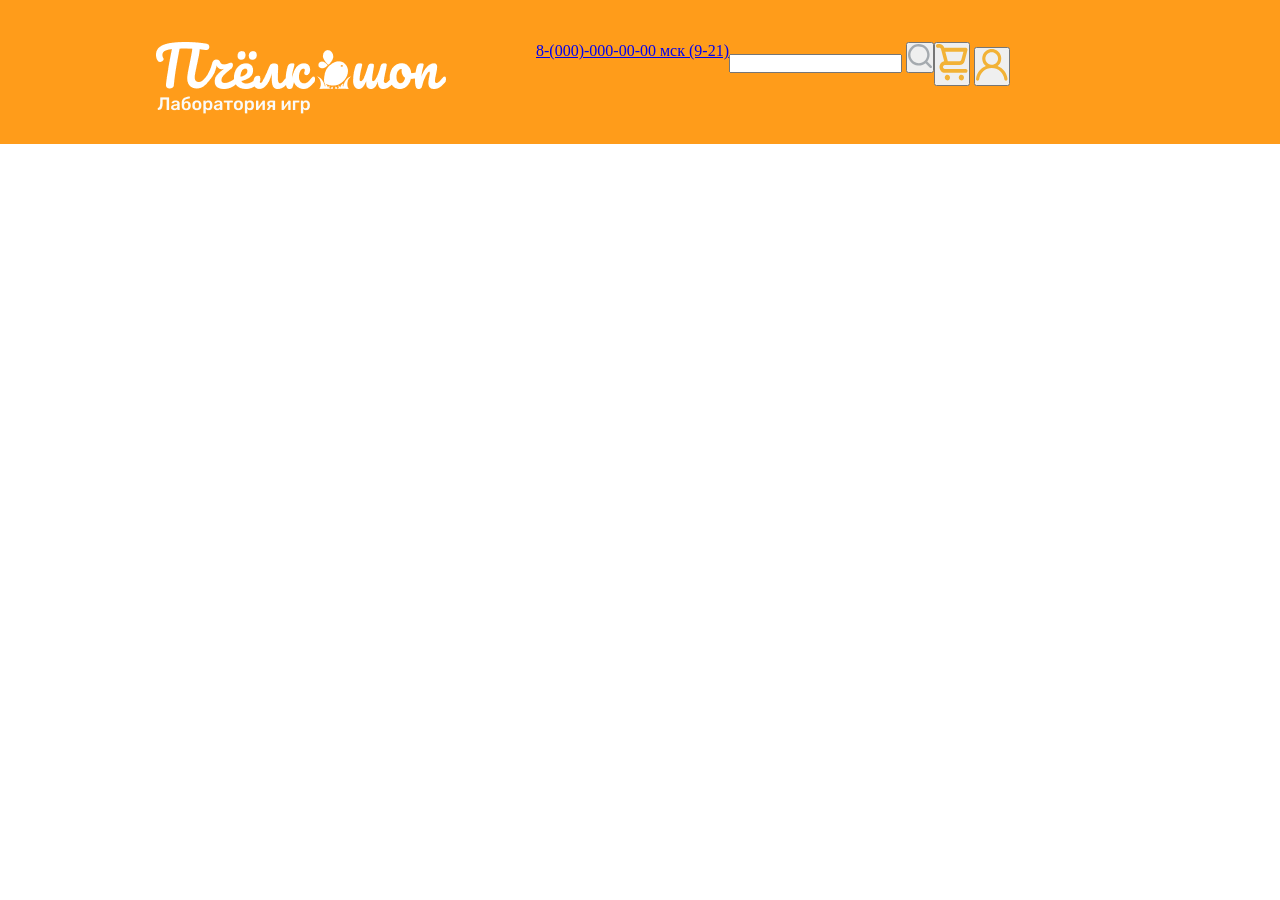
==== commit 45d7a672: "процесс вёрстки" ====
--- a/index.html
+++ b/index.html
@@ -5,27 +5,41 @@
     <meta charset="UTF-8" />
     <meta name="viewport" content="width=device-width, initial-scale=1.0" />
     <title>Bee</title>
-    <link rel="stylesheet" href="./style.css" />
+    <link rel="stylesheet" href="./src/css/style.css" />
 </head>
 
 <body>
-    <header>
-        <img src="./image/logotip.png" alt="логотип" />
-        <a href="#">8-(000)-000-00-00 мск (9-21)</a>
-        <div>
-            <input type="text" />
-            <button>
-                <svg width="24" height="24" viewBox="0 0 24 24" fill="none" xmlns="http://www.w3.org/2000/svg">
+    <header class="header">
+        <img class="header-logo" src="./image/logotip.png" alt="логотип" />
+        <div class="header-wrp">
+        <a class="header-tel" href="#">8-(000)-000-00-00 мск (9-21)</a>
+        <div class="header-search">
+            <input class="header-search-inp" type="text" />
+            <button class="header-search-tap">
+                <svg class="header-search-tap-svg" width="24" height="24" viewBox="0 0 24 24" fill="none" xmlns="http://www.w3.org/2000/svg">
                     <path
                         d="M23.663 21.9767L19.2137 17.56C20.9408 15.4049 21.7771 12.6695 21.5508 9.91628C21.3245 7.16302 20.0528 4.60118 17.997 2.75751C15.9412 0.913839 13.2578 -0.0715191 10.4983 0.00404582C7.73893 0.0796108 5.11331 1.21035 3.16137 3.16377C1.20944 5.11719 0.0795503 7.74481 0.00404275 10.5063C-0.0714648 13.2678 0.913145 15.9534 2.75542 18.0107C4.59769 20.068 7.15759 21.3407 9.90875 21.5672C12.6599 21.7937 15.3932 20.9567 17.5466 19.2283L21.96 23.645C22.0715 23.7575 22.2042 23.8468 22.3503 23.9077C22.4964 23.9686 22.6532 24 22.8115 24C22.9698 24 23.1266 23.9686 23.2727 23.9077C23.4189 23.8468 23.5515 23.7575 23.663 23.645C23.8792 23.4212 24 23.1221 24 22.8108C24 22.4996 23.8792 22.2005 23.663 21.9767ZM10.8186 19.2283C9.15827 19.2283 7.53518 18.7355 6.15463 17.8124C4.77408 16.8892 3.69807 15.5771 3.06267 14.0419C2.42727 12.5068 2.26102 10.8175 2.58495 9.18784C2.90887 7.55813 3.70842 6.06115 4.88248 4.88619C6.05654 3.71124 7.55239 2.91108 9.18086 2.58691C10.8093 2.26274 12.4973 2.42912 14.0313 3.065C15.5653 3.70088 16.8764 4.77771 17.7988 6.15931C18.7213 7.54091 19.2137 9.16523 19.2137 10.8269C19.2137 13.0551 18.3292 15.192 16.7548 16.7675C15.1804 18.3431 13.0451 19.2283 10.8186 19.2283Z"
                         fill="#A5AAAF" />
                 </svg>
             </button>
         </div>
-        <figure>
-            <button></button>
-            <button></button>
+        <figure class="header-auth">
+            <button class="header-auth-basket">
+                <svg class="header-auth-basket-svg" width="32" height="37" viewBox="0 0 32 37" fill="none" xmlns="http://www.w3.org/2000/svg">
+                    <path
+                        d="M11.375 30.6667C10.8558 30.6667 10.3483 30.8353 9.91663 31.1512C9.48495 31.4671 9.14849 31.9161 8.94981 32.4415C8.75113 32.9668 8.69915 33.5449 8.80044 34.1026C8.90172 34.6602 9.15173 35.1725 9.51884 35.5746C9.88596 35.9767 10.3537 36.2505 10.8629 36.3614C11.3721 36.4724 11.8999 36.4154 12.3795 36.1978C12.8592 35.9802 13.2692 35.6117 13.5576 35.1389C13.846 34.6661 14 34.1103 14 33.5417C14 32.7792 13.7234 32.0479 13.2312 31.5087C12.7389 30.9696 12.0712 30.6667 11.375 30.6667ZM29.75 24.9167H8.75C8.28587 24.9167 7.84075 24.7147 7.51256 24.3553C7.18437 23.9958 7 23.5083 7 23C7 22.4917 7.18437 22.0042 7.51256 21.6447C7.84075 21.2853 8.28587 21.0833 8.75 21.0833H23.6092C24.7494 21.0794 25.8576 20.6709 26.7679 19.919C27.6781 19.167 28.3413 18.1122 28.658 16.9127L31.4317 6.27517C31.5059 5.99009 31.5187 5.69005 31.4691 5.39865C31.4195 5.10725 31.3088 4.83242 31.1458 4.59578C30.9828 4.35913 30.772 4.16711 30.5298 4.03481C30.2876 3.90252 30.0206 3.83355 29.75 3.83333H8.295C7.93242 2.71595 7.26396 1.74825 6.38078 1.06224C5.49761 0.376221 4.44273 0.00527784 3.36 0H1.75C1.28587 0 0.840752 0.201934 0.512563 0.561379C0.184374 0.920823 0 1.40834 0 1.91667C0 2.425 0.184374 2.91251 0.512563 3.27195C0.840752 3.6314 1.28587 3.83333 1.75 3.83333H3.36175C3.74177 3.83466 4.11117 3.97076 4.41465 4.22126C4.71814 4.47176 4.93938 4.82318 5.04525 5.22292L5.3165 6.2675V6.27708L8.18825 17.2826C6.85154 17.4391 5.62058 18.1513 4.74906 19.2723C3.87754 20.3933 3.43187 21.8378 3.50389 23.3081C3.57591 24.7783 4.16014 26.1623 5.13618 27.1747C6.11221 28.1872 7.40567 28.751 8.75 28.75H29.75C30.2141 28.75 30.6592 28.5481 30.9874 28.1886C31.3156 27.8292 31.5 27.3417 31.5 26.8333C31.5 26.325 31.3156 25.8375 30.9874 25.478C30.6592 25.1186 30.2141 24.9167 29.75 24.9167ZM27.4295 7.66667L25.2945 15.8585C25.1889 16.2589 24.9675 16.611 24.6636 16.8619C24.3598 17.1128 23.9898 17.249 23.6092 17.25H11.8195L11.3732 15.5403L9.3205 7.66667H27.4295ZM25.375 30.6667C24.8558 30.6667 24.3483 30.8353 23.9166 31.1512C23.4849 31.4671 23.1485 31.9161 22.9498 32.4415C22.7511 32.9668 22.6991 33.5449 22.8004 34.1026C22.9017 34.6602 23.1517 35.1725 23.5188 35.5746C23.886 35.9767 24.3537 36.2505 24.8629 36.3614C25.3721 36.4724 25.8999 36.4154 26.3795 36.1978C26.8592 35.9802 27.2692 35.6117 27.5576 35.1389C27.846 34.6661 28 34.1103 28 33.5417C28 32.7792 27.7234 32.0479 27.2311 31.5087C26.7389 30.9696 26.0712 30.6667 25.375 30.6667Z"
+                        fill="#F2B236" />
+                </svg>
+            </button>
+            <button class="header-auth-personal">
+                <svg class="header-auth-personal-svg" width="32" height="32" viewBox="0 0 32 32" fill="none" xmlns="http://www.w3.org/2000/svg">
+                    <path
+                        d="M21.6062 16.9662C23.1585 15.7449 24.2915 14.0702 24.8477 12.1749C25.4038 10.2797 25.3554 8.25829 24.7092 6.39186C24.063 4.52543 22.8511 2.90682 21.2422 1.76122C19.6332 0.615623 17.7072 0 15.7321 0C13.7569 0 11.8309 0.615623 10.2219 1.76122C8.61298 2.90682 7.4011 4.52543 6.75489 6.39186C6.10868 8.25829 6.06028 10.2797 6.61642 12.1749C7.17257 14.0702 8.3056 15.7449 9.85788 16.9662C7.19801 18.0319 4.87717 19.7993 3.1428 22.0802C1.40842 24.3611 0.325525 27.0699 0.00955041 29.9179C-0.0133215 30.1258 0.00498493 30.3362 0.063424 30.537C0.121863 30.7379 0.21929 30.9253 0.350144 31.0885C0.614414 31.4181 0.998791 31.6292 1.41872 31.6754C1.83864 31.7216 2.25972 31.599 2.58932 31.3348C2.91891 31.0705 3.13003 30.6861 3.17622 30.2662C3.52389 27.1711 4.99972 24.3126 7.32173 22.2368C9.64374 20.161 12.6491 19.0135 15.7637 19.0135C18.8783 19.0135 21.8837 20.161 24.2057 22.2368C26.5277 24.3126 28.0035 27.1711 28.3512 30.2662C28.3943 30.6553 28.5799 31.0146 28.8723 31.2748C29.1647 31.535 29.5431 31.6777 29.9345 31.6754H30.1087C30.5238 31.6276 30.9031 31.4178 31.1641 31.0915C31.4251 30.7653 31.5466 30.3491 31.502 29.9337C31.1846 27.0777 30.0959 24.3619 28.3526 22.0775C26.6093 19.7931 24.2772 18.0262 21.6062 16.9662ZM15.7321 15.842C14.4794 15.842 13.255 15.4706 12.2134 14.7747C11.1719 14.0788 10.3602 13.0896 9.88081 11.9324C9.40146 10.7751 9.27604 9.50168 9.52041 8.27313C9.76478 7.04458 10.368 5.91609 11.2537 5.03036C12.1394 4.14463 13.2679 3.54144 14.4965 3.29706C15.725 3.05269 16.9984 3.17811 18.1557 3.65746C19.313 4.13682 20.3021 4.94858 20.998 5.99009C21.6939 7.0316 22.0654 8.25609 22.0654 9.5087C22.0654 11.1884 21.3981 12.7993 20.2104 13.987C19.0227 15.1748 17.4118 15.842 15.7321 15.842Z"
+                        fill="#F2B236" />
+                </svg>
+            </button>
         </figure>
+        </div>
     </header>
 </body>
 
--- a/src/css/style.css
+++ b/src/css/style.css
@@ -0,0 +1,19 @@
+* {
+  margin: 0;
+  padding: 0;
+}
+
+.header {
+  width: 1440px;
+  background: #ff9c1a;
+  padding: 42px 136px 30px 156px;
+  margin: 0 auto;
+  display: flex;
+}
+.header-logo {
+  margin-right: 90px;
+}
+.header-wrp {
+  display: flex !important;
+  justify-content: space-between;
+}/*# sourceMappingURL=style.css.map */
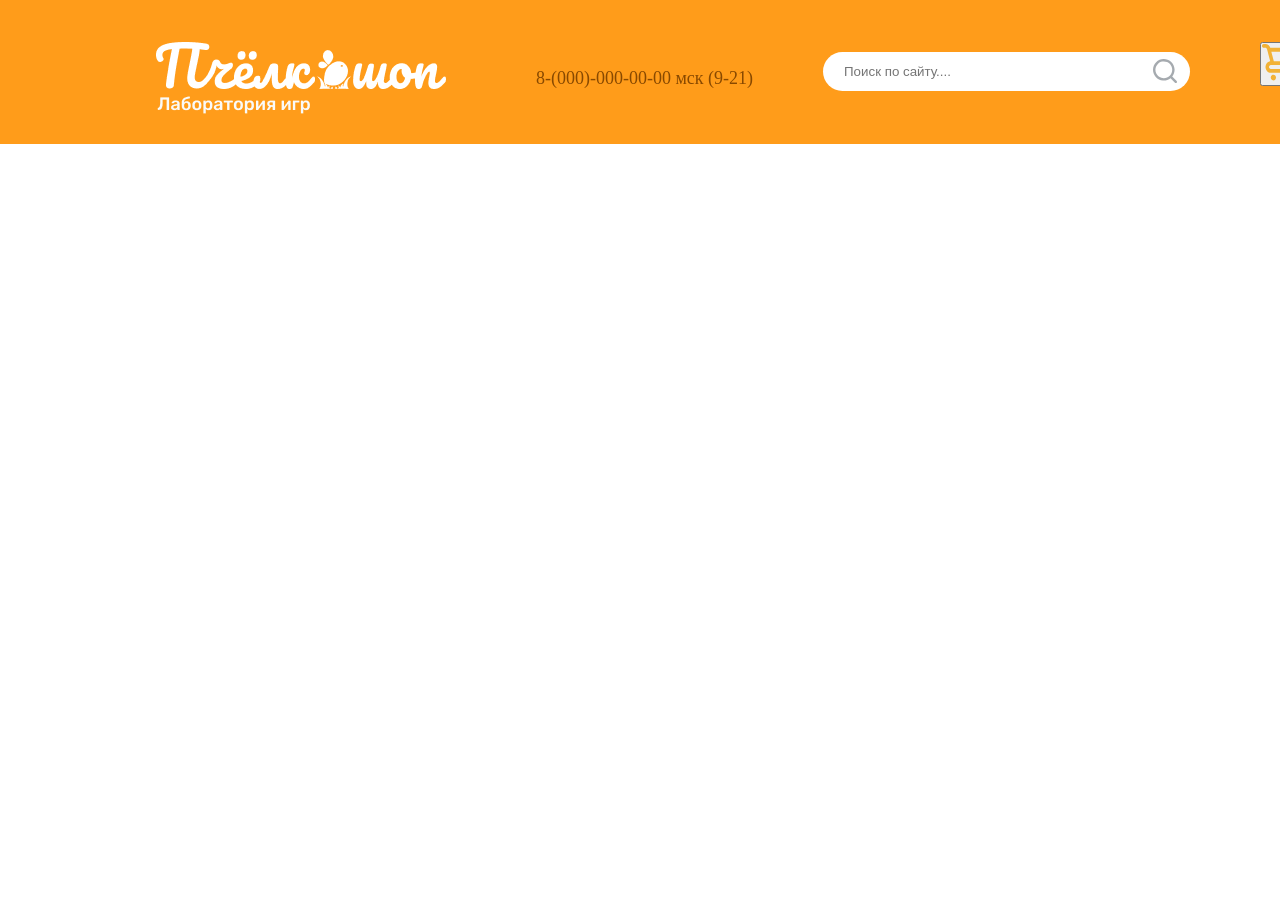
==== commit 12bc7927: "вёрстка search" ====
--- a/index.html
+++ b/index.html
@@ -4,41 +4,47 @@
 <head>
     <meta charset="UTF-8" />
     <meta name="viewport" content="width=device-width, initial-scale=1.0" />
-    <title>Bee</title>
+    <title>Пчёлкошоп</title>
     <link rel="stylesheet" href="./src/css/style.css" />
+    <link rel="shortcut icon" href="./image/svgs/logo-bee.svg" type="image/x-icon" />
 </head>
 
 <body>
     <header class="header">
-        <img class="header-logo" src="./image/logotip.png" alt="логотип" />
+        <img class="header-logo" src="./image/pngs/logotip.png" alt="логотип" />
         <div class="header-wrp">
-        <a class="header-tel" href="#">8-(000)-000-00-00 мск (9-21)</a>
-        <div class="header-search">
-            <input class="header-search-inp" type="text" />
-            <button class="header-search-tap">
-                <svg class="header-search-tap-svg" width="24" height="24" viewBox="0 0 24 24" fill="none" xmlns="http://www.w3.org/2000/svg">
-                    <path
-                        d="M23.663 21.9767L19.2137 17.56C20.9408 15.4049 21.7771 12.6695 21.5508 9.91628C21.3245 7.16302 20.0528 4.60118 17.997 2.75751C15.9412 0.913839 13.2578 -0.0715191 10.4983 0.00404582C7.73893 0.0796108 5.11331 1.21035 3.16137 3.16377C1.20944 5.11719 0.0795503 7.74481 0.00404275 10.5063C-0.0714648 13.2678 0.913145 15.9534 2.75542 18.0107C4.59769 20.068 7.15759 21.3407 9.90875 21.5672C12.6599 21.7937 15.3932 20.9567 17.5466 19.2283L21.96 23.645C22.0715 23.7575 22.2042 23.8468 22.3503 23.9077C22.4964 23.9686 22.6532 24 22.8115 24C22.9698 24 23.1266 23.9686 23.2727 23.9077C23.4189 23.8468 23.5515 23.7575 23.663 23.645C23.8792 23.4212 24 23.1221 24 22.8108C24 22.4996 23.8792 22.2005 23.663 21.9767ZM10.8186 19.2283C9.15827 19.2283 7.53518 18.7355 6.15463 17.8124C4.77408 16.8892 3.69807 15.5771 3.06267 14.0419C2.42727 12.5068 2.26102 10.8175 2.58495 9.18784C2.90887 7.55813 3.70842 6.06115 4.88248 4.88619C6.05654 3.71124 7.55239 2.91108 9.18086 2.58691C10.8093 2.26274 12.4973 2.42912 14.0313 3.065C15.5653 3.70088 16.8764 4.77771 17.7988 6.15931C18.7213 7.54091 19.2137 9.16523 19.2137 10.8269C19.2137 13.0551 18.3292 15.192 16.7548 16.7675C15.1804 18.3431 13.0451 19.2283 10.8186 19.2283Z"
-                        fill="#A5AAAF" />
-                </svg>
-            </button>
-        </div>
-        <figure class="header-auth">
-            <button class="header-auth-basket">
-                <svg class="header-auth-basket-svg" width="32" height="37" viewBox="0 0 32 37" fill="none" xmlns="http://www.w3.org/2000/svg">
-                    <path
-                        d="M11.375 30.6667C10.8558 30.6667 10.3483 30.8353 9.91663 31.1512C9.48495 31.4671 9.14849 31.9161 8.94981 32.4415C8.75113 32.9668 8.69915 33.5449 8.80044 34.1026C8.90172 34.6602 9.15173 35.1725 9.51884 35.5746C9.88596 35.9767 10.3537 36.2505 10.8629 36.3614C11.3721 36.4724 11.8999 36.4154 12.3795 36.1978C12.8592 35.9802 13.2692 35.6117 13.5576 35.1389C13.846 34.6661 14 34.1103 14 33.5417C14 32.7792 13.7234 32.0479 13.2312 31.5087C12.7389 30.9696 12.0712 30.6667 11.375 30.6667ZM29.75 24.9167H8.75C8.28587 24.9167 7.84075 24.7147 7.51256 24.3553C7.18437 23.9958 7 23.5083 7 23C7 22.4917 7.18437 22.0042 7.51256 21.6447C7.84075 21.2853 8.28587 21.0833 8.75 21.0833H23.6092C24.7494 21.0794 25.8576 20.6709 26.7679 19.919C27.6781 19.167 28.3413 18.1122 28.658 16.9127L31.4317 6.27517C31.5059 5.99009 31.5187 5.69005 31.4691 5.39865C31.4195 5.10725 31.3088 4.83242 31.1458 4.59578C30.9828 4.35913 30.772 4.16711 30.5298 4.03481C30.2876 3.90252 30.0206 3.83355 29.75 3.83333H8.295C7.93242 2.71595 7.26396 1.74825 6.38078 1.06224C5.49761 0.376221 4.44273 0.00527784 3.36 0H1.75C1.28587 0 0.840752 0.201934 0.512563 0.561379C0.184374 0.920823 0 1.40834 0 1.91667C0 2.425 0.184374 2.91251 0.512563 3.27195C0.840752 3.6314 1.28587 3.83333 1.75 3.83333H3.36175C3.74177 3.83466 4.11117 3.97076 4.41465 4.22126C4.71814 4.47176 4.93938 4.82318 5.04525 5.22292L5.3165 6.2675V6.27708L8.18825 17.2826C6.85154 17.4391 5.62058 18.1513 4.74906 19.2723C3.87754 20.3933 3.43187 21.8378 3.50389 23.3081C3.57591 24.7783 4.16014 26.1623 5.13618 27.1747C6.11221 28.1872 7.40567 28.751 8.75 28.75H29.75C30.2141 28.75 30.6592 28.5481 30.9874 28.1886C31.3156 27.8292 31.5 27.3417 31.5 26.8333C31.5 26.325 31.3156 25.8375 30.9874 25.478C30.6592 25.1186 30.2141 24.9167 29.75 24.9167ZM27.4295 7.66667L25.2945 15.8585C25.1889 16.2589 24.9675 16.611 24.6636 16.8619C24.3598 17.1128 23.9898 17.249 23.6092 17.25H11.8195L11.3732 15.5403L9.3205 7.66667H27.4295ZM25.375 30.6667C24.8558 30.6667 24.3483 30.8353 23.9166 31.1512C23.4849 31.4671 23.1485 31.9161 22.9498 32.4415C22.7511 32.9668 22.6991 33.5449 22.8004 34.1026C22.9017 34.6602 23.1517 35.1725 23.5188 35.5746C23.886 35.9767 24.3537 36.2505 24.8629 36.3614C25.3721 36.4724 25.8999 36.4154 26.3795 36.1978C26.8592 35.9802 27.2692 35.6117 27.5576 35.1389C27.846 34.6661 28 34.1103 28 33.5417C28 32.7792 27.7234 32.0479 27.2311 31.5087C26.7389 30.9696 26.0712 30.6667 25.375 30.6667Z"
-                        fill="#F2B236" />
-                </svg>
-            </button>
-            <button class="header-auth-personal">
-                <svg class="header-auth-personal-svg" width="32" height="32" viewBox="0 0 32 32" fill="none" xmlns="http://www.w3.org/2000/svg">
-                    <path
-                        d="M21.6062 16.9662C23.1585 15.7449 24.2915 14.0702 24.8477 12.1749C25.4038 10.2797 25.3554 8.25829 24.7092 6.39186C24.063 4.52543 22.8511 2.90682 21.2422 1.76122C19.6332 0.615623 17.7072 0 15.7321 0C13.7569 0 11.8309 0.615623 10.2219 1.76122C8.61298 2.90682 7.4011 4.52543 6.75489 6.39186C6.10868 8.25829 6.06028 10.2797 6.61642 12.1749C7.17257 14.0702 8.3056 15.7449 9.85788 16.9662C7.19801 18.0319 4.87717 19.7993 3.1428 22.0802C1.40842 24.3611 0.325525 27.0699 0.00955041 29.9179C-0.0133215 30.1258 0.00498493 30.3362 0.063424 30.537C0.121863 30.7379 0.21929 30.9253 0.350144 31.0885C0.614414 31.4181 0.998791 31.6292 1.41872 31.6754C1.83864 31.7216 2.25972 31.599 2.58932 31.3348C2.91891 31.0705 3.13003 30.6861 3.17622 30.2662C3.52389 27.1711 4.99972 24.3126 7.32173 22.2368C9.64374 20.161 12.6491 19.0135 15.7637 19.0135C18.8783 19.0135 21.8837 20.161 24.2057 22.2368C26.5277 24.3126 28.0035 27.1711 28.3512 30.2662C28.3943 30.6553 28.5799 31.0146 28.8723 31.2748C29.1647 31.535 29.5431 31.6777 29.9345 31.6754H30.1087C30.5238 31.6276 30.9031 31.4178 31.1641 31.0915C31.4251 30.7653 31.5466 30.3491 31.502 29.9337C31.1846 27.0777 30.0959 24.3619 28.3526 22.0775C26.6093 19.7931 24.2772 18.0262 21.6062 16.9662ZM15.7321 15.842C14.4794 15.842 13.255 15.4706 12.2134 14.7747C11.1719 14.0788 10.3602 13.0896 9.88081 11.9324C9.40146 10.7751 9.27604 9.50168 9.52041 8.27313C9.76478 7.04458 10.368 5.91609 11.2537 5.03036C12.1394 4.14463 13.2679 3.54144 14.4965 3.29706C15.725 3.05269 16.9984 3.17811 18.1557 3.65746C19.313 4.13682 20.3021 4.94858 20.998 5.99009C21.6939 7.0316 22.0654 8.25609 22.0654 9.5087C22.0654 11.1884 21.3981 12.7993 20.2104 13.987C19.0227 15.1748 17.4118 15.842 15.7321 15.842Z"
-                        fill="#F2B236" />
-                </svg>
-            </button>
-        </figure>
+            <figure class="header-filter">
+            <a class="header-tel" href="#">8-(000)-000-00-00 мск (9-21)</a>
+                <div class="header-search">
+                    <input class="header-search-inp" type="text" placeholder="Поиск по сайту...." name="search" />
+                    <button class="header-search-tap">
+                        <svg class="header-search-tap-svg" width="24" height="24" viewBox="0 0 24 24" fill="none"
+                            xmlns="http://www.w3.org/2000/svg">
+                            <path
+                                d="M23.663 21.9767L19.2137 17.56C20.9408 15.4049 21.7771 12.6695 21.5508 9.91628C21.3245 7.16302 20.0528 4.60118 17.997 2.75751C15.9412 0.913839 13.2578 -0.0715191 10.4983 0.00404582C7.73893 0.0796108 5.11331 1.21035 3.16137 3.16377C1.20944 5.11719 0.0795503 7.74481 0.00404275 10.5063C-0.0714648 13.2678 0.913145 15.9534 2.75542 18.0107C4.59769 20.068 7.15759 21.3407 9.90875 21.5672C12.6599 21.7937 15.3932 20.9567 17.5466 19.2283L21.96 23.645C22.0715 23.7575 22.2042 23.8468 22.3503 23.9077C22.4964 23.9686 22.6532 24 22.8115 24C22.9698 24 23.1266 23.9686 23.2727 23.9077C23.4189 23.8468 23.5515 23.7575 23.663 23.645C23.8792 23.4212 24 23.1221 24 22.8108C24 22.4996 23.8792 22.2005 23.663 21.9767ZM10.8186 19.2283C9.15827 19.2283 7.53518 18.7355 6.15463 17.8124C4.77408 16.8892 3.69807 15.5771 3.06267 14.0419C2.42727 12.5068 2.26102 10.8175 2.58495 9.18784C2.90887 7.55813 3.70842 6.06115 4.88248 4.88619C6.05654 3.71124 7.55239 2.91108 9.18086 2.58691C10.8093 2.26274 12.4973 2.42912 14.0313 3.065C15.5653 3.70088 16.8764 4.77771 17.7988 6.15931C18.7213 7.54091 19.2137 9.16523 19.2137 10.8269C19.2137 13.0551 18.3292 15.192 16.7548 16.7675C15.1804 18.3431 13.0451 19.2283 10.8186 19.2283Z"
+                                fill="#A5AAAF" />
+                        </svg>
+                    </button>
+                </div>
+                <figure class="header-auth">
+                    <button class="header-auth-basket">
+                        <svg class="header-auth-basket-svg" width="32" height="37" viewBox="0 0 32 37" fill="none"
+                            xmlns="http://www.w3.org/2000/svg">
+                            <path
+                                d="M11.375 30.6667C10.8558 30.6667 10.3483 30.8353 9.91663 31.1512C9.48495 31.4671 9.14849 31.9161 8.94981 32.4415C8.75113 32.9668 8.69915 33.5449 8.80044 34.1026C8.90172 34.6602 9.15173 35.1725 9.51884 35.5746C9.88596 35.9767 10.3537 36.2505 10.8629 36.3614C11.3721 36.4724 11.8999 36.4154 12.3795 36.1978C12.8592 35.9802 13.2692 35.6117 13.5576 35.1389C13.846 34.6661 14 34.1103 14 33.5417C14 32.7792 13.7234 32.0479 13.2312 31.5087C12.7389 30.9696 12.0712 30.6667 11.375 30.6667ZM29.75 24.9167H8.75C8.28587 24.9167 7.84075 24.7147 7.51256 24.3553C7.18437 23.9958 7 23.5083 7 23C7 22.4917 7.18437 22.0042 7.51256 21.6447C7.84075 21.2853 8.28587 21.0833 8.75 21.0833H23.6092C24.7494 21.0794 25.8576 20.6709 26.7679 19.919C27.6781 19.167 28.3413 18.1122 28.658 16.9127L31.4317 6.27517C31.5059 5.99009 31.5187 5.69005 31.4691 5.39865C31.4195 5.10725 31.3088 4.83242 31.1458 4.59578C30.9828 4.35913 30.772 4.16711 30.5298 4.03481C30.2876 3.90252 30.0206 3.83355 29.75 3.83333H8.295C7.93242 2.71595 7.26396 1.74825 6.38078 1.06224C5.49761 0.376221 4.44273 0.00527784 3.36 0H1.75C1.28587 0 0.840752 0.201934 0.512563 0.561379C0.184374 0.920823 0 1.40834 0 1.91667C0 2.425 0.184374 2.91251 0.512563 3.27195C0.840752 3.6314 1.28587 3.83333 1.75 3.83333H3.36175C3.74177 3.83466 4.11117 3.97076 4.41465 4.22126C4.71814 4.47176 4.93938 4.82318 5.04525 5.22292L5.3165 6.2675V6.27708L8.18825 17.2826C6.85154 17.4391 5.62058 18.1513 4.74906 19.2723C3.87754 20.3933 3.43187 21.8378 3.50389 23.3081C3.57591 24.7783 4.16014 26.1623 5.13618 27.1747C6.11221 28.1872 7.40567 28.751 8.75 28.75H29.75C30.2141 28.75 30.6592 28.5481 30.9874 28.1886C31.3156 27.8292 31.5 27.3417 31.5 26.8333C31.5 26.325 31.3156 25.8375 30.9874 25.478C30.6592 25.1186 30.2141 24.9167 29.75 24.9167ZM27.4295 7.66667L25.2945 15.8585C25.1889 16.2589 24.9675 16.611 24.6636 16.8619C24.3598 17.1128 23.9898 17.249 23.6092 17.25H11.8195L11.3732 15.5403L9.3205 7.66667H27.4295ZM25.375 30.6667C24.8558 30.6667 24.3483 30.8353 23.9166 31.1512C23.4849 31.4671 23.1485 31.9161 22.9498 32.4415C22.7511 32.9668 22.6991 33.5449 22.8004 34.1026C22.9017 34.6602 23.1517 35.1725 23.5188 35.5746C23.886 35.9767 24.3537 36.2505 24.8629 36.3614C25.3721 36.4724 25.8999 36.4154 26.3795 36.1978C26.8592 35.9802 27.2692 35.6117 27.5576 35.1389C27.846 34.6661 28 34.1103 28 33.5417C28 32.7792 27.7234 32.0479 27.2311 31.5087C26.7389 30.9696 26.0712 30.6667 25.375 30.6667Z"
+                                fill="#F2B236" />
+                        </svg>
+                    </button>
+                    <button class="header-auth-personal">
+                        <svg class="header-auth-personal-svg" width="32" height="32" viewBox="0 0 32 32" fill="none"
+                            xmlns="http://www.w3.org/2000/svg">
+                            <path
+                                d="M21.6062 16.9662C23.1585 15.7449 24.2915 14.0702 24.8477 12.1749C25.4038 10.2797 25.3554 8.25829 24.7092 6.39186C24.063 4.52543 22.8511 2.90682 21.2422 1.76122C19.6332 0.615623 17.7072 0 15.7321 0C13.7569 0 11.8309 0.615623 10.2219 1.76122C8.61298 2.90682 7.4011 4.52543 6.75489 6.39186C6.10868 8.25829 6.06028 10.2797 6.61642 12.1749C7.17257 14.0702 8.3056 15.7449 9.85788 16.9662C7.19801 18.0319 4.87717 19.7993 3.1428 22.0802C1.40842 24.3611 0.325525 27.0699 0.00955041 29.9179C-0.0133215 30.1258 0.00498493 30.3362 0.063424 30.537C0.121863 30.7379 0.21929 30.9253 0.350144 31.0885C0.614414 31.4181 0.998791 31.6292 1.41872 31.6754C1.83864 31.7216 2.25972 31.599 2.58932 31.3348C2.91891 31.0705 3.13003 30.6861 3.17622 30.2662C3.52389 27.1711 4.99972 24.3126 7.32173 22.2368C9.64374 20.161 12.6491 19.0135 15.7637 19.0135C18.8783 19.0135 21.8837 20.161 24.2057 22.2368C26.5277 24.3126 28.0035 27.1711 28.3512 30.2662C28.3943 30.6553 28.5799 31.0146 28.8723 31.2748C29.1647 31.535 29.5431 31.6777 29.9345 31.6754H30.1087C30.5238 31.6276 30.9031 31.4178 31.1641 31.0915C31.4251 30.7653 31.5466 30.3491 31.502 29.9337C31.1846 27.0777 30.0959 24.3619 28.3526 22.0775C26.6093 19.7931 24.2772 18.0262 21.6062 16.9662ZM15.7321 15.842C14.4794 15.842 13.255 15.4706 12.2134 14.7747C11.1719 14.0788 10.3602 13.0896 9.88081 11.9324C9.40146 10.7751 9.27604 9.50168 9.52041 8.27313C9.76478 7.04458 10.368 5.91609 11.2537 5.03036C12.1394 4.14463 13.2679 3.54144 14.4965 3.29706C15.725 3.05269 16.9984 3.17811 18.1557 3.65746C19.313 4.13682 20.3021 4.94858 20.998 5.99009C21.6939 7.0316 22.0654 8.25609 22.0654 9.5087C22.0654 11.1884 21.3981 12.7993 20.2104 13.987C19.0227 15.1748 17.4118 15.842 15.7321 15.842Z"
+                                fill="#F2B236" />
+                        </svg>
+                    </button>
+                </figure>
+            </figure>
         </div>
     </header>
 </body>
--- a/src/css/style.css
+++ b/src/css/style.css
@@ -16,4 +16,35 @@
 .header-wrp {
   display: flex !important;
   justify-content: space-between;
+}
+.header-filter {
+  width: 800px;
+  display: flex;
+  justify-content: space-between;
+}
+.header-tel {
+  font-weight: 500;
+  font-size: 18px;
+  line-height: 100%;
+  color: #884900;
+  align-self: center;
+  text-decoration: none;
+}
+.header-search {
+  position: relative;
+}
+.header-search-inp {
+  padding: 12px 21px;
+  border: none;
+  border-radius: 26px;
+  width: 325px;
+  margin-top: 10px;
+}
+.header-search-tap {
+  position: absolute;
+  left: 330px;
+  top: 17px;
+  z-index: 2;
+  background: transparent;
+  border: none;
 }/*# sourceMappingURL=style.css.map */
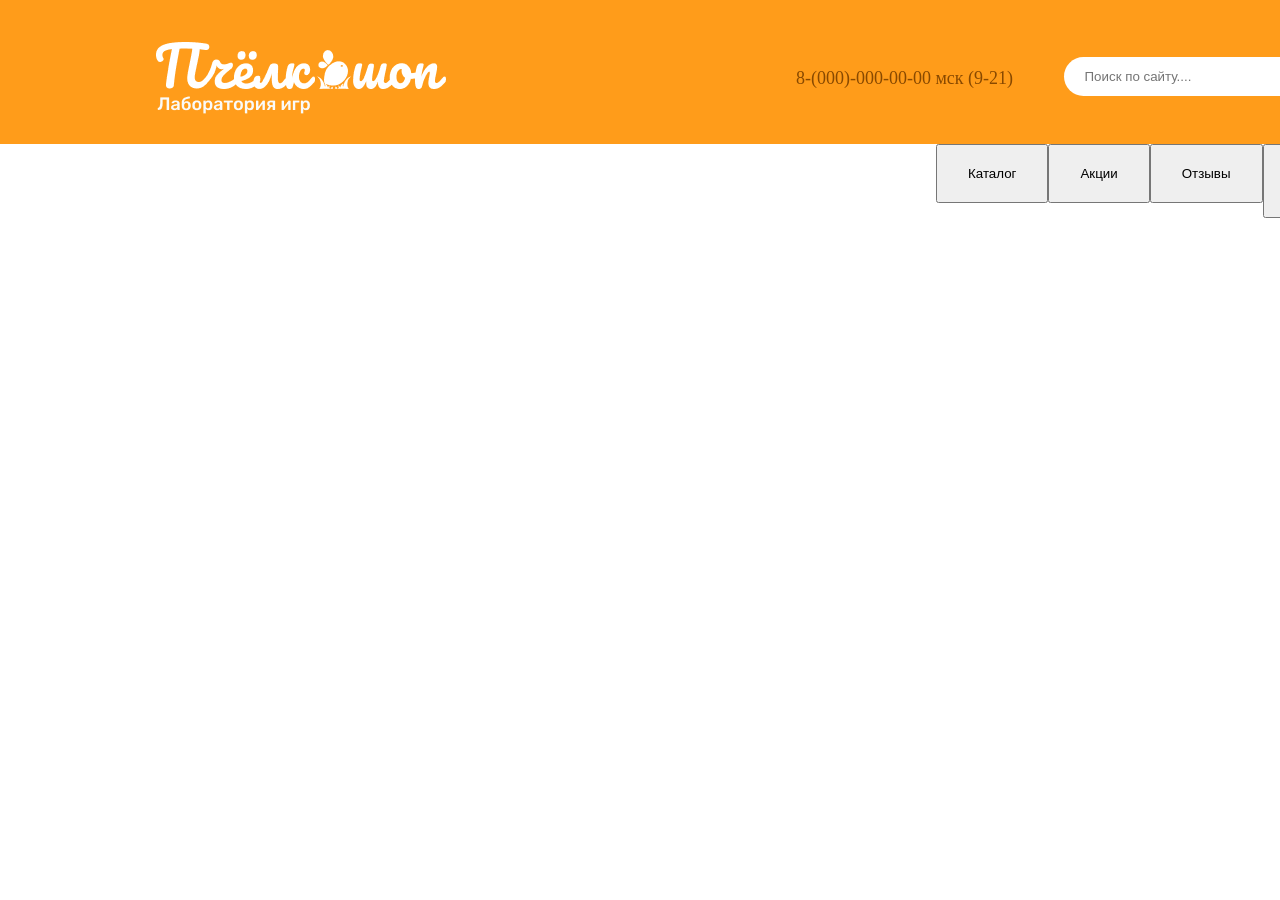
==== commit 7e217c2a: "закончил шапку сайта + процесс nav в menu" ====
--- a/index.html
+++ b/index.html
@@ -14,7 +14,7 @@
         <img class="header-logo" src="./image/pngs/logotip.png" alt="логотип" />
         <div class="header-wrp">
             <figure class="header-filter">
-            <a class="header-tel" href="#">8-(000)-000-00-00 мск (9-21)</a>
+                <a class="header-tel" href="#">8-(000)-000-00-00 мск (9-21)</a>
                 <div class="header-search">
                     <input class="header-search-inp" type="text" placeholder="Поиск по сайту...." name="search" />
                     <button class="header-search-tap">
@@ -27,26 +27,49 @@
                     </button>
                 </div>
                 <figure class="header-auth">
-                    <button class="header-auth-basket">
-                        <svg class="header-auth-basket-svg" width="32" height="37" viewBox="0 0 32 37" fill="none"
+                    <button class="header-auth-btn">
+                        <svg class="header-auth-btn-basket" width="32" height="32" viewBox="0 0 32 37" fill="none"
                             xmlns="http://www.w3.org/2000/svg">
                             <path
                                 d="M11.375 30.6667C10.8558 30.6667 10.3483 30.8353 9.91663 31.1512C9.48495 31.4671 9.14849 31.9161 8.94981 32.4415C8.75113 32.9668 8.69915 33.5449 8.80044 34.1026C8.90172 34.6602 9.15173 35.1725 9.51884 35.5746C9.88596 35.9767 10.3537 36.2505 10.8629 36.3614C11.3721 36.4724 11.8999 36.4154 12.3795 36.1978C12.8592 35.9802 13.2692 35.6117 13.5576 35.1389C13.846 34.6661 14 34.1103 14 33.5417C14 32.7792 13.7234 32.0479 13.2312 31.5087C12.7389 30.9696 12.0712 30.6667 11.375 30.6667ZM29.75 24.9167H8.75C8.28587 24.9167 7.84075 24.7147 7.51256 24.3553C7.18437 23.9958 7 23.5083 7 23C7 22.4917 7.18437 22.0042 7.51256 21.6447C7.84075 21.2853 8.28587 21.0833 8.75 21.0833H23.6092C24.7494 21.0794 25.8576 20.6709 26.7679 19.919C27.6781 19.167 28.3413 18.1122 28.658 16.9127L31.4317 6.27517C31.5059 5.99009 31.5187 5.69005 31.4691 5.39865C31.4195 5.10725 31.3088 4.83242 31.1458 4.59578C30.9828 4.35913 30.772 4.16711 30.5298 4.03481C30.2876 3.90252 30.0206 3.83355 29.75 3.83333H8.295C7.93242 2.71595 7.26396 1.74825 6.38078 1.06224C5.49761 0.376221 4.44273 0.00527784 3.36 0H1.75C1.28587 0 0.840752 0.201934 0.512563 0.561379C0.184374 0.920823 0 1.40834 0 1.91667C0 2.425 0.184374 2.91251 0.512563 3.27195C0.840752 3.6314 1.28587 3.83333 1.75 3.83333H3.36175C3.74177 3.83466 4.11117 3.97076 4.41465 4.22126C4.71814 4.47176 4.93938 4.82318 5.04525 5.22292L5.3165 6.2675V6.27708L8.18825 17.2826C6.85154 17.4391 5.62058 18.1513 4.74906 19.2723C3.87754 20.3933 3.43187 21.8378 3.50389 23.3081C3.57591 24.7783 4.16014 26.1623 5.13618 27.1747C6.11221 28.1872 7.40567 28.751 8.75 28.75H29.75C30.2141 28.75 30.6592 28.5481 30.9874 28.1886C31.3156 27.8292 31.5 27.3417 31.5 26.8333C31.5 26.325 31.3156 25.8375 30.9874 25.478C30.6592 25.1186 30.2141 24.9167 29.75 24.9167ZM27.4295 7.66667L25.2945 15.8585C25.1889 16.2589 24.9675 16.611 24.6636 16.8619C24.3598 17.1128 23.9898 17.249 23.6092 17.25H11.8195L11.3732 15.5403L9.3205 7.66667H27.4295ZM25.375 30.6667C24.8558 30.6667 24.3483 30.8353 23.9166 31.1512C23.4849 31.4671 23.1485 31.9161 22.9498 32.4415C22.7511 32.9668 22.6991 33.5449 22.8004 34.1026C22.9017 34.6602 23.1517 35.1725 23.5188 35.5746C23.886 35.9767 24.3537 36.2505 24.8629 36.3614C25.3721 36.4724 25.8999 36.4154 26.3795 36.1978C26.8592 35.9802 27.2692 35.6117 27.5576 35.1389C27.846 34.6661 28 34.1103 28 33.5417C28 32.7792 27.7234 32.0479 27.2311 31.5087C26.7389 30.9696 26.0712 30.6667 25.375 30.6667Z"
                                 fill="#F2B236" />
                         </svg>
+                        <span class="header-auth-btn-counter">3</span>
                     </button>
-                    <button class="header-auth-personal">
-                        <svg class="header-auth-personal-svg" width="32" height="32" viewBox="0 0 32 32" fill="none"
+                    <button class="header-auth-btn">
+                        <svg class="header-auth-btn-personal" width="32" height="32" viewBox="0 0 32 32" fill="none"
                             xmlns="http://www.w3.org/2000/svg">
                             <path
                                 d="M21.6062 16.9662C23.1585 15.7449 24.2915 14.0702 24.8477 12.1749C25.4038 10.2797 25.3554 8.25829 24.7092 6.39186C24.063 4.52543 22.8511 2.90682 21.2422 1.76122C19.6332 0.615623 17.7072 0 15.7321 0C13.7569 0 11.8309 0.615623 10.2219 1.76122C8.61298 2.90682 7.4011 4.52543 6.75489 6.39186C6.10868 8.25829 6.06028 10.2797 6.61642 12.1749C7.17257 14.0702 8.3056 15.7449 9.85788 16.9662C7.19801 18.0319 4.87717 19.7993 3.1428 22.0802C1.40842 24.3611 0.325525 27.0699 0.00955041 29.9179C-0.0133215 30.1258 0.00498493 30.3362 0.063424 30.537C0.121863 30.7379 0.21929 30.9253 0.350144 31.0885C0.614414 31.4181 0.998791 31.6292 1.41872 31.6754C1.83864 31.7216 2.25972 31.599 2.58932 31.3348C2.91891 31.0705 3.13003 30.6861 3.17622 30.2662C3.52389 27.1711 4.99972 24.3126 7.32173 22.2368C9.64374 20.161 12.6491 19.0135 15.7637 19.0135C18.8783 19.0135 21.8837 20.161 24.2057 22.2368C26.5277 24.3126 28.0035 27.1711 28.3512 30.2662C28.3943 30.6553 28.5799 31.0146 28.8723 31.2748C29.1647 31.535 29.5431 31.6777 29.9345 31.6754H30.1087C30.5238 31.6276 30.9031 31.4178 31.1641 31.0915C31.4251 30.7653 31.5466 30.3491 31.502 29.9337C31.1846 27.0777 30.0959 24.3619 28.3526 22.0775C26.6093 19.7931 24.2772 18.0262 21.6062 16.9662ZM15.7321 15.842C14.4794 15.842 13.255 15.4706 12.2134 14.7747C11.1719 14.0788 10.3602 13.0896 9.88081 11.9324C9.40146 10.7751 9.27604 9.50168 9.52041 8.27313C9.76478 7.04458 10.368 5.91609 11.2537 5.03036C12.1394 4.14463 13.2679 3.54144 14.4965 3.29706C15.725 3.05269 16.9984 3.17811 18.1557 3.65746C19.313 4.13682 20.3021 4.94858 20.998 5.99009C21.6939 7.0316 22.0654 8.25609 22.0654 9.5087C22.0654 11.1884 21.3981 12.7993 20.2104 13.987C19.0227 15.1748 17.4118 15.842 15.7321 15.842Z"
                                 fill="#F2B236" />
                         </svg>
+                        <span class="header-auth-btn-counter">3</span>
                     </button>
                 </figure>
             </figure>
         </div>
     </header>
+    <nav class="header-navigate">
+        <ul class="header-navigate-list">
+            <li class="header-navigate-list-li">
+                <button class="header-navigate-list-li-item">Каталог</button>
+            </li>
+            <li class="header-navigate-list-li">
+                <button class="header-navigate-list-li-item">Акции</button>
+            </li>
+            <li class="header-navigate-list-li">
+                <button class="header-navigate-list-li-item">Отзывы</button>
+            </li>
+            <li class="header-navigate-list-li">
+                <button class="header-navigate-list-li-item">
+                    Доставка и оплата
+                </button>
+            </li>
+            <li class="header-navigate-list-li">
+                <button class="header-navigate-list-li-item">О компании</button>
+            </li>
+        </ul>
+    </nav>
 </body>
 
 </html>
--- a/src/css/style.css
+++ b/src/css/style.css
@@ -9,9 +9,8 @@
   padding: 42px 136px 30px 156px;
   margin: 0 auto;
   display: flex;
-}
-.header-logo {
-  margin-right: 90px;
+  justify-content: space-between;
+  position: sticky;
 }
 .header-wrp {
   display: flex !important;
@@ -38,13 +37,62 @@
   border: none;
   border-radius: 26px;
   width: 325px;
-  margin-top: 10px;
+  margin-top: 15px;
 }
 .header-search-tap {
   position: absolute;
   left: 330px;
-  top: 17px;
+  top: 22px;
   z-index: 2;
   background: transparent;
   border: none;
+}
+.header-auth {
+  width: 115px;
+  display: flex;
+  justify-content: space-between;
+  align-self: center;
+}
+.header-auth-btn {
+  width: 45px;
+  height: 45px;
+  border-radius: 12px;
+  background-color: #fff;
+  padding: 4px;
+  box-sizing: border-box;
+  border: none;
+  cursor: pointer;
+  position: relative;
+}
+.header-auth-btn-counter {
+  width: 14px;
+  height: 14px;
+  position: absolute;
+  z-index: 2;
+  background-color: #db4e66;
+  border-radius: 50%;
+  font-weight: 500;
+  font-size: 10px;
+  padding-top: 3px;
+  box-sizing: border-box;
+  color: #fff;
+  right: 3px;
+  top: 1px;
+}
+.header-navigate {
+  width: 1440px;
+  margin: 0 auto;
+  padding: 0 136px 156px;
+  display: flex;
+  justify-content: end;
+  background-color: #fff;
+}
+.header-navigate-list {
+  width: 640px;
+  display: flex;
+  justify-content: space-between;
+  list-style-type: none;
+}
+.header-navigate-list-li-item {
+  padding: 20px 30px;
 }/*# sourceMappingURL=style.css.map */
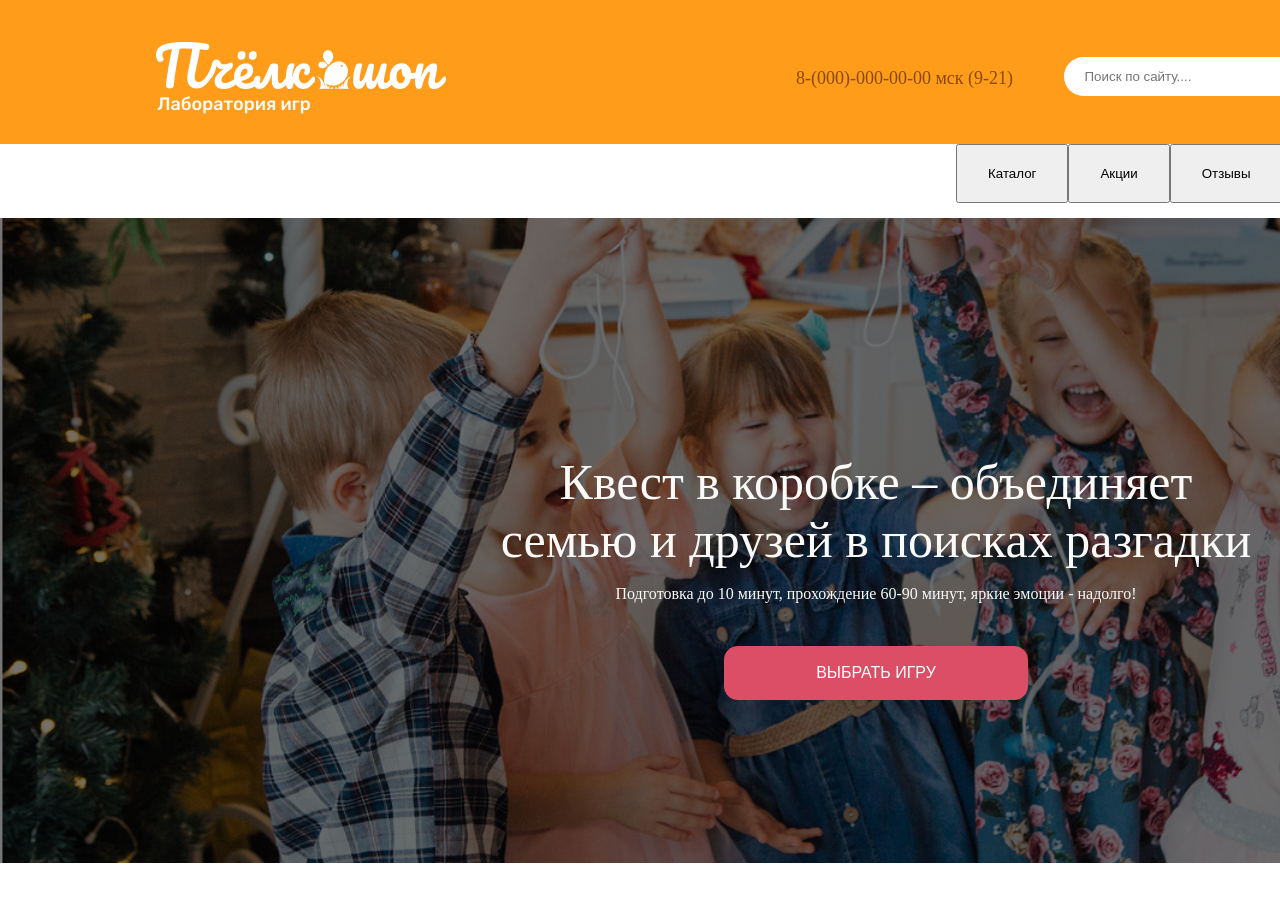
==== commit c9551f5e: "вёрстка первого блока" ====
--- a/index.html
+++ b/index.html
@@ -5,7 +5,7 @@
     <meta charset="UTF-8" />
     <meta name="viewport" content="width=device-width, initial-scale=1.0" />
     <title>Пчёлкошоп</title>
-    <link rel="stylesheet" href="./src/css/style.css" />
+    <link rel="stylesheet" href="./css/style.css" />
     <link rel="shortcut icon" href="./image/svgs/logo-bee.svg" type="image/x-icon" />
 </head>
 
@@ -70,6 +70,59 @@
             </li>
         </ul>
     </nav>
+    <main>
+        <article class="box">
+            <h1 class="box-title">Квест в коробке – объединяет семью и друзей в поисках разгадки</h1>
+            <p class="box-description">
+                Подготовка до 10 минут, прохождение 60-90 минут, яркие эмоции -
+                надолго!
+            </p>
+            <div class="box-aside">
+                <button class="box-aside-btn">выбрать игру</button>
+            </div>
+            <figure class="box-social">
+                <a href="" class="box-social-link">
+                    <svg class="box-social-link-icon" width="38" height="38" viewBox="0 0 38 38" fill="none"
+                        xmlns="http://www.w3.org/2000/svg">
+                        <path
+                            d="M18.9286 9.84286C17.1316 9.84286 15.375 10.3757 13.8808 11.3741C12.3867 12.3724 11.2221 13.7914 10.5345 15.4516C9.84679 17.1118 9.66686 18.9387 10.0174 20.7011C10.368 22.4636 11.2333 24.0825 12.504 25.3531C13.7747 26.6238 15.3936 27.4891 17.156 27.8397C18.9185 28.1903 20.7453 28.0104 22.4055 27.3227C24.0657 26.635 25.4847 25.4705 26.4831 23.9763C27.4814 22.4822 28.0143 20.7256 28.0143 18.9286C28.0116 16.5197 27.0535 14.2103 25.3502 12.507C23.6468 10.8037 21.3374 9.84556 18.9286 9.84286ZM18.9286 24.9857C17.7306 24.9857 16.5595 24.6305 15.5634 23.9649C14.5673 23.2993 13.791 22.3533 13.3325 21.2465C12.8741 20.1397 12.7541 18.9219 12.9878 17.7469C13.2215 16.5719 13.7984 15.4926 14.6455 14.6455C15.4926 13.7984 16.5719 13.2215 17.7469 12.9878C18.9219 12.7541 20.1397 12.8741 21.2465 13.3325C22.3533 13.791 23.2993 14.5673 23.9649 15.5634C24.6305 16.5595 24.9857 17.7306 24.9857 18.9286C24.9839 20.5345 24.3452 22.0741 23.2096 23.2096C22.0741 24.3452 20.5345 24.9839 18.9286 24.9857ZM27.2571 0H10.6C7.78969 0.00320629 5.0954 1.12102 3.10821 3.10821C1.12102 5.0954 0.00320629 7.78969 0 10.6V27.2571C0.00320629 30.0675 1.12102 32.7617 3.10821 34.7489C5.0954 36.7361 7.78969 37.8539 10.6 37.8571H27.2571C30.0675 37.8539 32.7617 36.7361 34.7489 34.7489C36.7361 32.7617 37.8539 30.0675 37.8571 27.2571V10.6C37.8539 7.78969 36.7361 5.0954 34.7489 3.10821C32.7617 1.12102 30.0675 0.00320629 27.2571 0ZM34.8286 27.2571C34.8263 29.2645 34.0279 31.189 32.6085 32.6085C31.189 34.0279 29.2645 34.8263 27.2571 34.8286H10.6C8.59262 34.8263 6.66811 34.0279 5.24868 32.6085C3.82925 31.189 3.03083 29.2645 3.02857 27.2571V10.6C3.03083 8.59262 3.82925 6.66811 5.24868 5.24868C6.66811 3.82925 8.59262 3.03083 10.6 3.02857H27.2571C29.2645 3.03083 31.189 3.82925 32.6085 5.24868C34.0279 6.66811 34.8263 8.59262 34.8286 10.6V27.2571ZM31.0429 9.08572C31.0429 9.53496 30.9096 9.97412 30.6601 10.3477C30.4105 10.7212 30.0557 11.0123 29.6407 11.1842C29.2256 11.3562 28.7689 11.4011 28.3283 11.3135C27.8877 11.2259 27.483 11.0095 27.1653 10.6919C26.8476 10.3742 26.6313 9.96946 26.5436 9.52885C26.456 9.08823 26.501 8.63153 26.6729 8.21648C26.8448 7.80143 27.136 7.44668 27.5095 7.19709C27.883 6.9475 28.3222 6.81429 28.7714 6.81429C29.3738 6.81429 29.9516 7.0536 30.3776 7.47957C30.8035 7.90555 31.0429 8.48329 31.0429 9.08572Z"
+                            fill="white" />
+                    </svg>
+                </a>
+                <a href="" class="box-social-link">
+                    <svg class="box-social-link-icon" width="36" height="38" viewBox="0 0 36 38" fill="none"
+                        xmlns="http://www.w3.org/2000/svg">
+                        <path fill-rule="evenodd" clip-rule="evenodd"
+                            d="M30.7242 5.50225C29.0653 3.75293 27.0916 2.36585 24.9174 1.42137C22.7431 0.476892 20.4116 -0.00620691 18.0579 6.02026e-05C8.18819 6.02026e-05 0.153591 8.4153 0.149602 18.7593C0.149602 22.0653 0.973407 25.2918 2.53924 28.1379L0 37.8571L9.49272 35.2471C12.1185 36.7446 15.0603 37.5298 18.0499 37.5312H18.0579C27.9256 37.5312 35.9602 29.1159 35.9642 18.7719C35.971 16.307 35.5114 13.8652 34.612 11.5876C33.7126 9.30996 32.3912 7.24166 30.7242 5.50225ZM18.0579 34.3652H18.0519C15.3861 34.3655 12.7693 33.6141 10.4761 32.1899L9.93354 31.8513L4.30055 33.3998L5.80255 27.6468L5.44949 27.0576C3.95903 24.5717 3.17002 21.6949 3.17355 18.7593C3.17754 10.1623 9.85375 3.16805 18.0639 3.16805C20.0192 3.1635 21.9559 3.56527 23.762 4.3501C25.5681 5.13493 27.2077 6.28723 28.5859 7.74033C29.9714 9.18649 31.0696 10.906 31.817 12.7995C32.5644 14.693 32.9462 16.7229 32.9403 18.7719C32.9363 27.3689 26.2601 34.3652 18.0579 34.3652ZM26.2222 22.6859C25.7734 22.4498 23.5752 21.3171 23.1643 21.1604C22.7554 21.0037 22.4582 20.9264 22.159 21.3945C21.8598 21.8625 21.0021 22.9178 20.7408 23.2313C20.4795 23.5448 20.2181 23.5824 19.7713 23.3483C19.3245 23.1143 17.8824 22.619 16.1729 21.0225C14.8425 19.7791 13.9449 18.2453 13.6836 17.7751C13.4223 17.3049 13.6556 17.052 13.881 16.818C14.0825 16.609 14.3278 16.2705 14.5512 15.9967C14.7746 15.723 14.8485 15.5287 14.9981 15.2152C15.1477 14.9017 15.0739 14.628 14.9602 14.3939C14.8485 14.1578 13.9528 11.8508 13.5798 10.9125C13.2188 10.0035 12.8498 10.1247 12.5745 10.1121C12.2894 10.0999 12.0041 10.0943 11.7188 10.0954C11.4919 10.1015 11.2687 10.1566 11.0631 10.2573C10.8575 10.358 10.6739 10.5021 10.524 10.6805C10.1131 11.1507 8.95814 12.2833 8.95814 14.5904C8.95814 16.8974 10.5619 19.1271 10.7853 19.4406C11.0087 19.754 13.9409 24.4872 18.4289 26.5184C19.4981 27.0011 20.3318 27.2895 20.9801 27.5068C22.0513 27.8642 23.0267 27.8119 23.7986 27.6928C24.6583 27.5591 26.4456 26.5602 26.8186 25.4652C27.1916 24.3702 27.1916 23.4319 27.0799 23.2355C26.9682 23.0391 26.667 22.9199 26.2222 22.6859Z"
+                            fill="white" />
+                    </svg>
+                </a>
+                <a href="" class="box-social-link">
+                    <svg class="box-social-link-icon" width="38" height="38" viewBox="0 0 38 38" fill="none"
+                        xmlns="http://www.w3.org/2000/svg">
+                        <g clip-path="url(#clip0_134_705)">
+                            <path
+                                d="M17.9799 0.00599692C14.9419 0.042671 8.41037 0.541912 4.75715 3.89345C2.03972 6.58604 1.09093 10.567 0.979721 15.4896C0.887445 20.3944 0.776239 29.6056 9.65492 32.1136V35.9336C9.65492 35.9336 9.59932 37.4621 10.6096 37.7756C11.8542 38.1696 12.5628 36.9936 13.7459 35.7301L15.9522 33.2351C22.0271 33.7403 26.68 32.5762 27.2159 32.4034C28.4486 32.0095 35.3919 31.1222 36.5264 21.9099C37.6905 12.3959 35.9597 6.40149 32.8353 3.68997H32.8164C31.8735 2.82162 28.0843 0.0604166 19.6185 0.0296576C19.6185 0.0296576 18.9903 -0.0129316 17.9799 0.00481389V0.00599692ZM18.0841 2.68084C18.9465 2.67493 19.4706 2.7116 19.4706 2.7116C26.6362 2.73053 30.0564 4.8872 30.8632 5.61359C33.4943 7.86845 34.85 13.2726 33.8575 21.2155C32.9146 28.917 27.2833 29.4044 26.2411 29.7369C25.7974 29.8788 21.6994 30.8891 16.5366 30.5567C16.5366 30.5567 12.6918 35.1966 11.4898 36.3914C11.2993 36.6008 11.0769 36.6624 10.935 36.6316C10.7315 36.5819 10.67 36.3299 10.6818 35.9845L10.7185 29.6446C3.18845 27.5625 3.63209 19.7059 3.71253 15.602C3.80481 11.498 4.57497 8.14055 6.86769 5.86676C9.95423 3.07597 15.5003 2.69977 18.0817 2.68084H18.0841ZM18.6519 6.78361C18.5899 6.78298 18.5284 6.79463 18.471 6.81788C18.4135 6.84113 18.3613 6.87552 18.3172 6.91907C18.2731 6.96262 18.238 7.01447 18.2141 7.07162C18.1901 7.12878 18.1777 7.19011 18.1775 7.25209C18.1775 7.51709 18.3928 7.72649 18.6519 7.72649C19.8249 7.70418 20.9907 7.91432 22.0821 8.34477C23.1734 8.77523 24.1688 9.4175 25.0107 10.2345C26.7297 11.9038 27.5673 14.1468 27.5992 17.0796C27.5992 17.3387 27.8086 17.554 28.0736 17.554V17.535C28.1985 17.5354 28.3185 17.4863 28.4073 17.3985C28.4962 17.3108 28.5468 17.1914 28.548 17.0666C28.6054 15.6861 28.3816 14.3084 27.89 13.0172C27.3985 11.726 26.6495 10.5482 25.6886 9.55546C23.8159 7.72531 21.4427 6.78243 18.6519 6.78243V6.78361ZM12.4161 7.86845C12.0813 7.81953 11.7397 7.88674 11.4484 8.05892H11.4236C10.7472 8.4554 10.1379 8.95652 9.61825 9.54363C9.18644 10.0429 8.9522 10.548 8.89068 11.0343C8.85401 11.3241 8.87885 11.6139 8.96521 11.8908L8.99597 11.9097C9.4822 13.3388 10.1175 14.7135 10.8936 16.0077C11.8933 17.826 13.1235 19.5076 14.5539 21.0108L14.5965 21.0723L14.6639 21.122L14.7065 21.1717L14.7562 21.2143C16.2648 22.6488 17.9505 23.8848 19.7722 24.8923C21.8544 26.0257 23.1179 26.5616 23.8762 26.784V26.7958C24.0986 26.8633 24.3009 26.894 24.5044 26.894C25.1507 26.8467 25.7625 26.5843 26.2423 26.1487C26.8267 25.629 27.3222 25.0172 27.7092 24.3375V24.3257C28.0724 23.6419 27.9494 22.9947 27.4253 22.557C26.3757 21.6396 25.2408 20.8247 24.0359 20.1235C23.2291 19.6858 22.4092 19.9508 22.0768 20.3944L21.3682 21.2876C21.005 21.7313 20.3448 21.6697 20.3448 21.6697L20.3259 21.6816C15.4033 20.424 14.0901 15.4399 14.0901 15.4399C14.0901 15.4399 14.0286 14.762 14.4841 14.4166L15.3714 13.702C15.7961 13.3566 16.0918 12.5379 15.6364 11.7299C14.94 10.5234 14.1269 9.38812 13.2088 8.34048C13.008 8.0935 12.7264 7.92546 12.4138 7.86609L12.4161 7.86845ZM19.4706 9.2739C18.8424 9.2739 18.8424 10.2227 19.4765 10.2227C20.2576 10.2354 21.0286 10.4018 21.7454 10.7126C22.4621 11.0234 23.1106 11.4724 23.6538 12.0339C24.1493 12.5805 24.53 13.221 24.7735 13.9174C25.0169 14.6138 25.1181 15.352 25.0711 16.0882C25.0732 16.2128 25.1241 16.3316 25.2128 16.4191C25.3014 16.5067 25.4208 16.5561 25.5455 16.5567L25.5644 16.5815C25.6899 16.5806 25.81 16.5303 25.8988 16.4415C25.9876 16.3528 26.0379 16.2326 26.0388 16.1071C26.0814 14.2273 25.497 12.6503 24.3506 11.3868C23.1983 10.1233 21.5906 9.41468 19.538 9.2739H19.4706ZM20.2478 11.8245C19.6007 11.8056 19.5759 12.7733 20.2171 12.7922C21.7763 12.8727 22.5334 13.6606 22.6328 15.2814C22.635 15.4044 22.6852 15.5217 22.7728 15.6081C22.8603 15.6946 22.9783 15.7433 23.1013 15.7439H23.1202C23.1835 15.7412 23.2456 15.7259 23.3029 15.699C23.3602 15.672 23.4115 15.6339 23.4539 15.5869C23.4963 15.5398 23.5289 15.4848 23.5498 15.4251C23.5707 15.3653 23.5795 15.302 23.5757 15.2388C23.4645 13.1259 22.3122 11.9357 20.2668 11.8257H20.2478V11.8245Z"
+                                fill="white" />
+                        </g>
+                        <defs>
+                            <clipPath id="clip0_134_705">
+                                <rect width="37.8571" height="37.8571" fill="white" />
+                            </clipPath>
+                        </defs>
+                    </svg>
+                </a>
+                <a href="" class="box-social-link">
+                    <svg class="box-social-link-icon" width="36" height="30" viewBox="0 0 36 30" fill="none"
+                        xmlns="http://www.w3.org/2000/svg">
+                        <path
+                            d="M33.5368 0.197061L1.67931 12.4037C-0.49483 13.2714 -0.482252 14.4766 1.28042 15.014L9.4595 17.5492L28.3835 5.68533C29.2783 5.14436 30.0959 5.43538 29.4239 6.02812L14.0917 19.7774H14.0881L14.0917 19.7792L13.5275 28.1562C14.354 28.1562 14.7188 27.7795 15.1823 27.3349L19.1551 23.4963L27.4186 29.5613C28.9423 30.395 30.0366 29.9666 30.4157 28.1597L35.8403 2.7573C36.3955 0.545211 34.9904 -0.456389 33.5368 0.197061Z"
+                            fill="white" />
+                    </svg>
+                </a>
+            </figure>
+        </article>
+    </main>
 </body>
 
 </html>
--- a/css/style.css
+++ b/css/style.css
@@ -0,0 +1,161 @@
+* {
+  margin: 0;
+  padding: 0;
+}
+
+.header {
+  width: 1440px;
+  background: #ff9c1a;
+  padding: 42px 136px 30px 156px;
+  margin: 0 auto;
+  display: flex;
+  justify-content: space-between;
+  position: sticky;
+}
+.header-wrp {
+  display: flex !important;
+  justify-content: space-between;
+}
+.header-filter {
+  width: 800px;
+  display: flex;
+  justify-content: space-between;
+}
+.header-tel {
+  font-weight: 500;
+  font-size: 18px;
+  line-height: 100%;
+  color: #884900;
+  align-self: center;
+  text-decoration: none;
+}
+.header-search {
+  position: relative;
+}
+.header-search-inp {
+  padding: 12px 21px;
+  border: none;
+  border-radius: 26px;
+  width: 325px;
+  margin-top: 15px;
+}
+.header-search-tap {
+  position: absolute;
+  left: 330px;
+  top: 22px;
+  z-index: 2;
+  background: transparent;
+  border: none;
+}
+.header-auth {
+  width: 115px;
+  display: flex;
+  justify-content: space-between;
+  align-self: center;
+}
+.header-auth-btn {
+  width: 45px;
+  height: 45px;
+  border-radius: 12px;
+  background-color: #fff;
+  padding: 4px;
+  box-sizing: border-box;
+  border: none;
+  cursor: pointer;
+  position: relative;
+}
+.header-auth-btn-counter {
+  width: 14px;
+  height: 14px;
+  position: absolute;
+  z-index: 2;
+  background-color: #db4e66;
+  border-radius: 50%;
+  font-weight: 500;
+  font-size: 10px;
+  padding-top: 3px;
+  box-sizing: border-box;
+  color: #fff;
+  right: 3px;
+  top: 1px;
+}
+.header-navigate {
+  width: 1440px;
+  margin: 0 auto;
+  padding: 0 136px 0 156px;
+  display: flex;
+  justify-content: end;
+  background-color: #fff;
+}
+.header-navigate-list {
+  width: 640px;
+  display: flex;
+  justify-content: space-between;
+  list-style-type: none;
+}
+.header-navigate-list-li-item {
+  padding: 20px 30px;
+}
+
+.box {
+  width: 1440px;
+  margin: 0 auto;
+  background: linear-gradient(rgba(0, 0, 0, 0.54), rgba(0, 0, 0, 0.54)), url("./image/pngs/main-box.png");
+  padding: 235px 136px 40px 156px;
+  background-repeat: no-repeat;
+  background-size: cover;
+}
+.box-title {
+  width: 751px;
+  font-weight: 500;
+  font-size: 50px;
+  color: #fafaf9;
+  text-align: center;
+  margin: 0 auto 16px;
+}
+.box-description {
+  font-weight: 400;
+  font-size: 16px;
+  color: #fafaf9;
+  text-align: center;
+  margin-bottom: 43px;
+}
+.box-aside {
+  display: flex;
+  justify-content: center;
+}
+.box-aside-btn {
+  padding: 18px 92px;
+  box-sizing: border-box;
+  border-radius: 14px;
+  border: none;
+  cursor: pointer;
+  font-weight: 500;
+  font-size: 16px;
+  text-transform: uppercase;
+  color: #fff;
+  background: #db4e66;
+  margin-bottom: 68px;
+}
+.box-social {
+  display: flex;
+  justify-content: end;
+}
+.box-social-link {
+  text-decoration: none;
+  background: #90c1bf;
+  border-radius: 12px;
+  padding: 5px 8px;
+  box-sizing: border-box;
+  margin-left: 24px;
+}
+.box-social-link:nth-child(1) {
+  margin-left: 0;
+}
+.box-social-link:nth-child(1) > .box-social-link-icon {
+  margin-top: 3px;
+}
+.box-social-link:nth-child(2) > .box-social-link-icon {
+  margin-top: 2px;
+  margin-left: 1px;
+}/*# sourceMappingURL=style.css.map */
